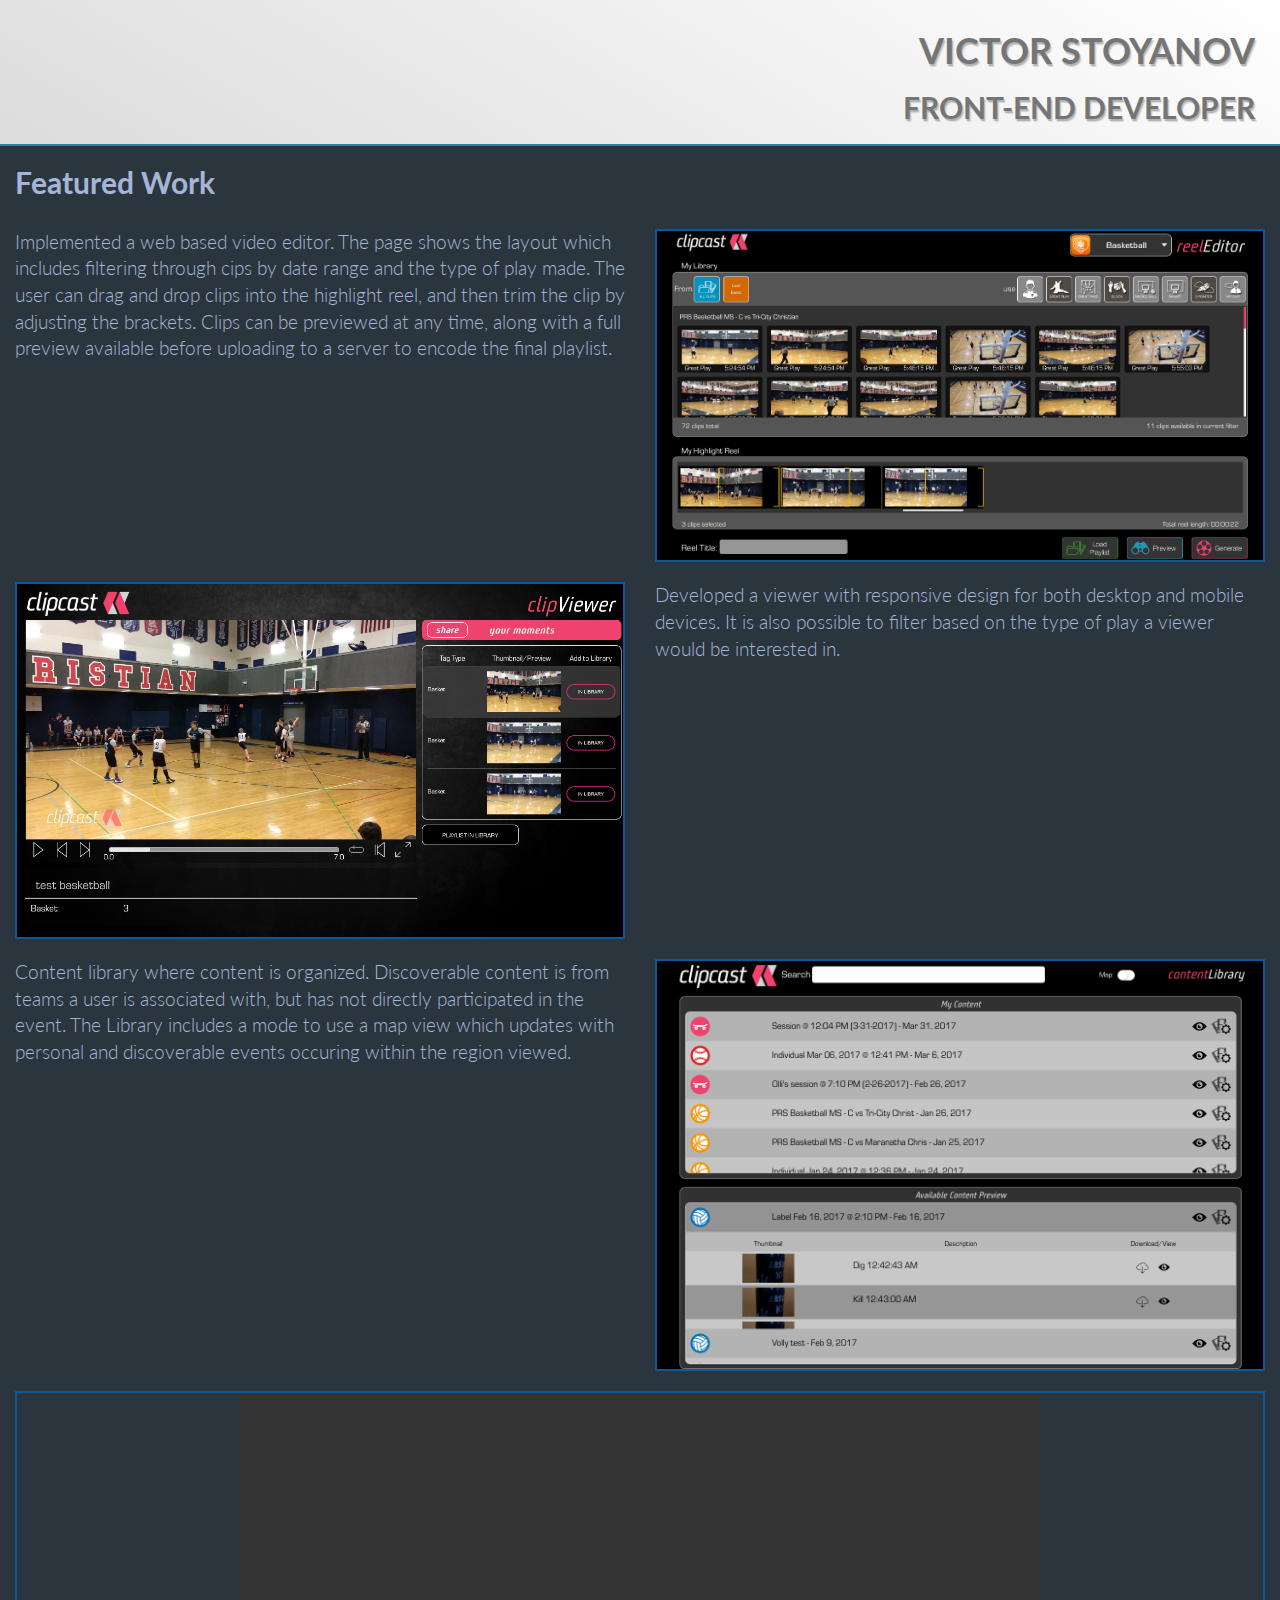
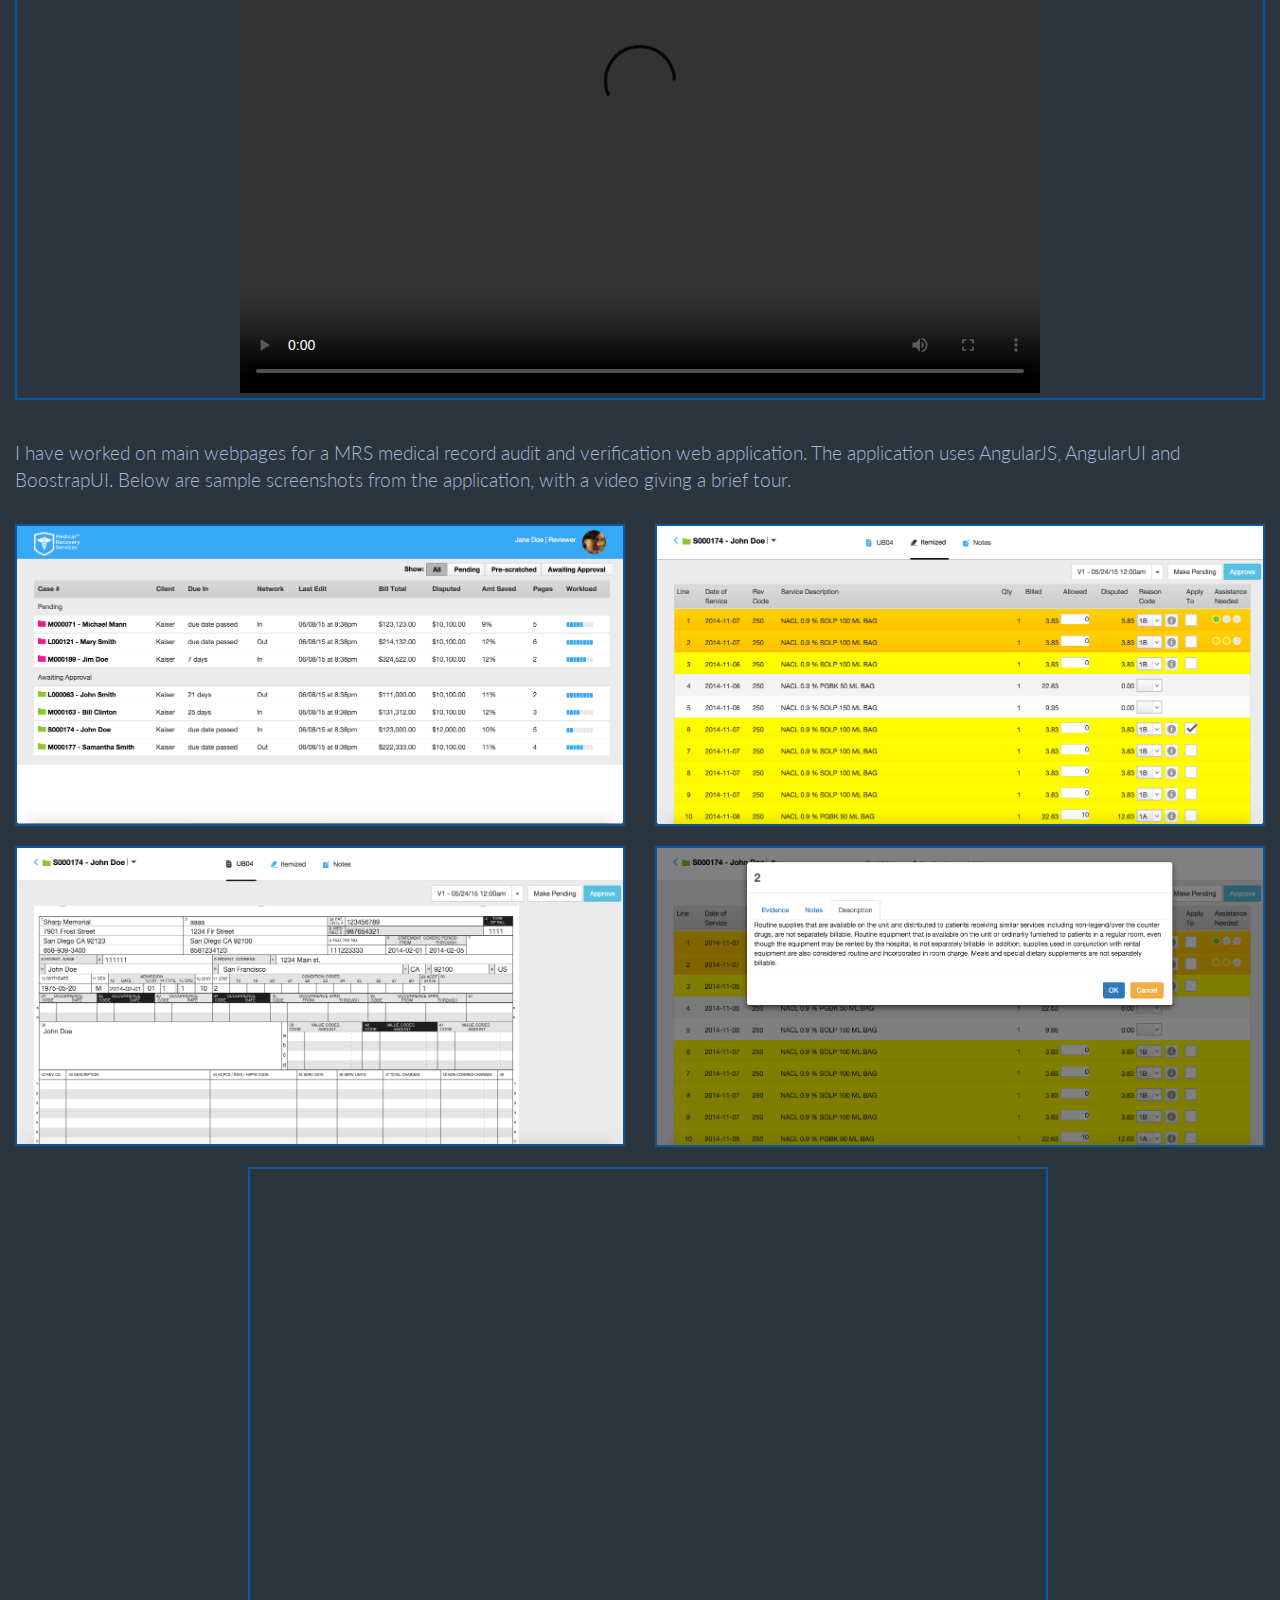
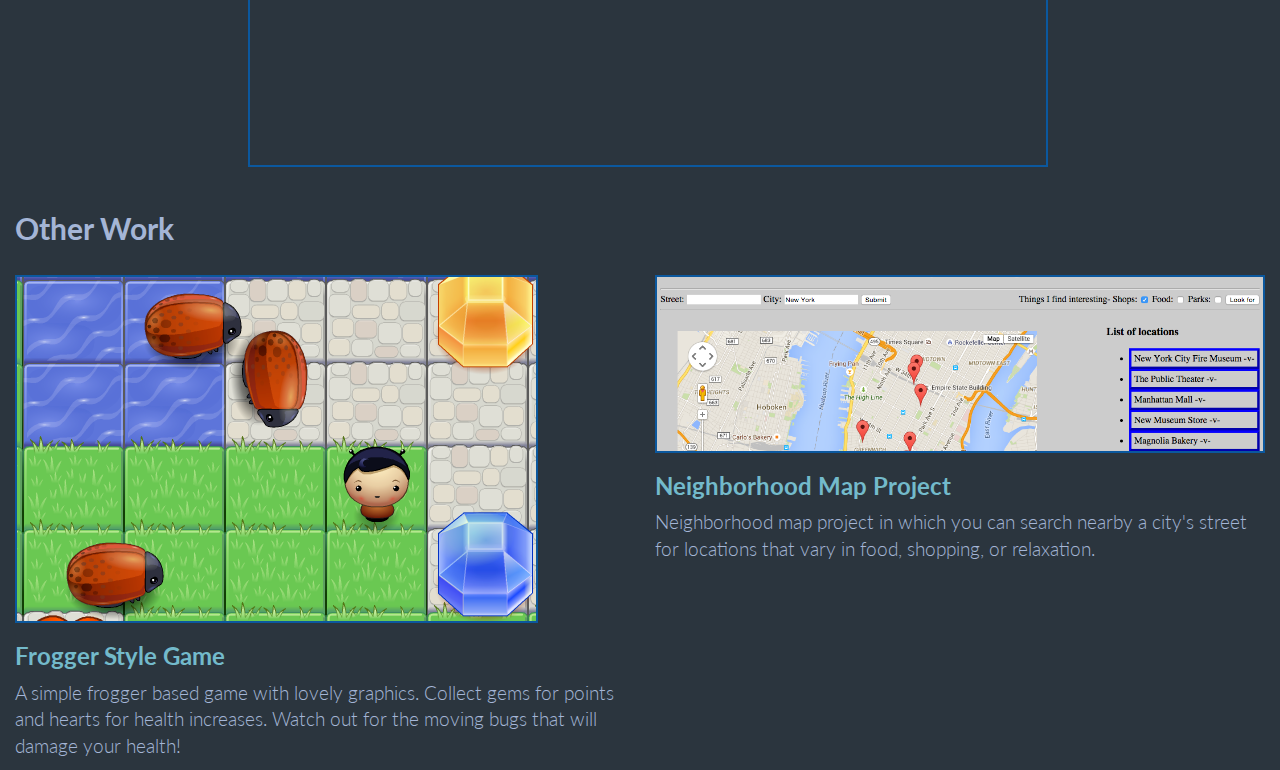
==== index.html @ f19c497c "styling" ====
<!DOCTYPE html>
<html ng-app="pageApp">

<head>
    <link href="css/bootstrap.min.css" rel="stylesheet" type="text/css">
    <link href="js/bootstrap.min.js">
    <link href="style.css" rel="stylesheet" type="text/css">
    <link href='http://fonts.googleapis.com/css?family=Lato:200,300' rel='stylesheet' type='text/css'>

</head>

<body>
    <div class="row header" style="margin:0">
        <div class="col-md-8"></div>
        <div class="col-md-4 text-right pull-right" style="margin:10px">
            <h1 class="text-uppercase headerText">Victor Stoyanov</h1>
            <h2 class="text-uppercase text-thin headerText">Front-end Developer</h2>
        </div>
    </div>

    <div class="content" style="margin:0">
        <div class="row">
            <div class="col-md-12">
                <h2><b>Featured Work</b></h2>
            </div>
        </div>

        <div class="row">
	        <div class="row">
	            <div class="col-md-6">
                    <p>
	                    Implemented a web based video editor. The page shows the layout which includes filtering through cips by date range and the type of play made. The user can drag and drop clips into the highlight reel, and then trim the clip by adjusting the brackets. Clips can be previewed at any time, along with a full preview available before uploading to a server to encode the final playlist.
	                </p>
	            </div>
	            <div class="col-md-6">
                    <a class="col-50" href="images/editor_thumbnail.png"> <img class="img-responsive" src="images/editor_thumbnail.png"> </a>
                </div>
	        </div>
            <div class="row">
	            <div class="col-md-6">
                    <a class="col-50" href="images/viewer_thumbnail.png"> <img class="img-responsive" src="images/viewer_thumbnail.png"> </a>
                </div>
	            <div class="col-md-6">
                    <p>
                        Developed a viewer with responsive design for both desktop and mobile devices. It is also possible to filter based on the type of play a viewer would be interested in.
                    </p>
	            </div>
	        </div>

            <div class="row">
	            <div class="col-md-6">
                    <p>
                        Content library where content is organized. Discoverable content is from teams a user is associated with, but has not directly participated in the event. The Library includes a mode to use a map view which updates with personal and discoverable events occuring within the region viewed.
                    </p>
	            </div>
	            <div class="col-md-6">
                    <a class="col-50" href="images/library_thumbnail.png"> <img class="img-responsive" src="images/library_thumbnail.png"> </a>
                </div>
	        </div>

            <div class="row">
                <div class="col-md-12">
                    <div class="vidWrapper embed-responsive embed-responsive-4by3">
                        <video class="tscplayer_inline embeddedObject" src="ClipCastDemoA.mov" width="800" height="600" controls>Video tag is not supported in this browser.</video>
                    </div>
                </div>
            </div>
        </div>

        <div class="row">
            <div class="col-md-12">
                <p>
                    I have worked on main webpages for a MRS medical record audit and verification web application. The application uses AngularJS, AngularUI and BoostrapUI. Below are sample screenshots from the application, with a video giving a brief tour.
                </p>
            </div>
        </div>

        <div class="row">
            <div class="col-md-6">
                <a href="images/zintera/Cases.png"> <img class="img-responsive" src="images/zintera/Cases.png"> </a>
            </div>
            <div class="col-md-6">
                <a href="images/zintera/Itemized.png"> <img class="img-responsive" src="images/zintera/Itemized.png"> </a>
            </div>
        </div>
        <div class="row">
            <div class="col-md-6">
                <a href="images/zintera/ub04.png"> <img class="img-responsive" src="images/zintera/ub04.png"> </a>
            </div>
            <div class="col-md-6">
                <a href="images/zintera/modal.png"> <img class="img-responsive" src="images/zintera/modal.png"> </a>
            </div>
        </div>

        <div class="row">
            <div class="col-md-2"></div>
            <div class="col-md-8">
                <div class="embed-responsive embed-responsive-4by3">
                    <iframe class="tscplayer_inline embeddedObject" name="tsc_player" scrolling="no" frameborder="0" type="text/html" src="http://www.screencast.com/users/vic_sto/folders/Default/media/3081509d-4de0-4498-9709-3c4f6171b34c/embed" width="800" height="600" webkitallowfullscreen mozallowfullscreen allowfullscreen></iframe>
                </div>
            </div>
            <div class="col-md-2"></div>
        </div>
        <div class="row">
            <div class="col-md-12">
                <h2><b>Other Work</b></h2>
            </div>
        </div>

        <div class="row text-center" style="margin-bottom:0">
            <div class="col-md-6">
                <a href="http://vstoy001.github.io/project_game/index.html"><img class="img-responsive" src="images/frogger_game.png">
                </a>
                <h3><a href="http://vstoy001.github.io/project_game/index.html"> Frogger Style Game </a></h3>
                <p> A simple frogger based game with lovely graphics. Collect gems for points and hearts for health increases. Watch out for the moving bugs that will damage your health! </p>
            </div>

            <div class="col-md-6">
                <a href="http://vstoy001.github.io/project_map/index.html"><img class="img-responsive" src="images/map_thumbnail.png">
                </a>
                <h3><a href="http://vstoy001.github.io/project_map/index.html"> Neighborhood Map Project </a></h3>
                <p> Neighborhood map project in which you can search nearby a city's street for locations that vary in food, shopping, or relaxation. </p>
            </div>
        </div>
    </div>
</body>

</html>
---- style.css ----
body {
    font-family: "Lato", "Arial";
    color: #A4B5D6;
    font-weight: 300;
}

.row {
    margin: 0 0 20px 0;
}

h3 {
    text-align: left;
}

h3 a {
    color: #73BACB;
    font-weight: bold;
}

p {
    text-align: left;
    font-size: 14pt;
}

img,
iframe {
    border: solid 2px #0B589E;
}

.vidWrapper {
    text-align: center;
    border: solid 2px #0B589E;
}

.col-50 {
    max-width: 50%;
}

.content {
    background-color: #2B353E;
}

.header {
    width: 100%;
    background: linear-gradient(30deg, #dcdcdc, #ffffff);
    color: #747576;
    border-bottom: solid 2px #2A8499;
}

.border {
    border: double 3px #0B589E;
    border-radius: 30px;
    margin: 10px;
}

.text-thin {
    font-weight: 200;
}

.title-super {
    font-size: 60px;
}

.title-logo {
    margin-top: 20px;
}

.embeddedObject {
    margin: 0 20px;
}

.headerText {
    font-weight: bold;
    text-shadow:
        1px 2px 1px rgba(0, 0, 0, .2),
        2px 3px 1px rgba(0, 0, 0, .1);
}
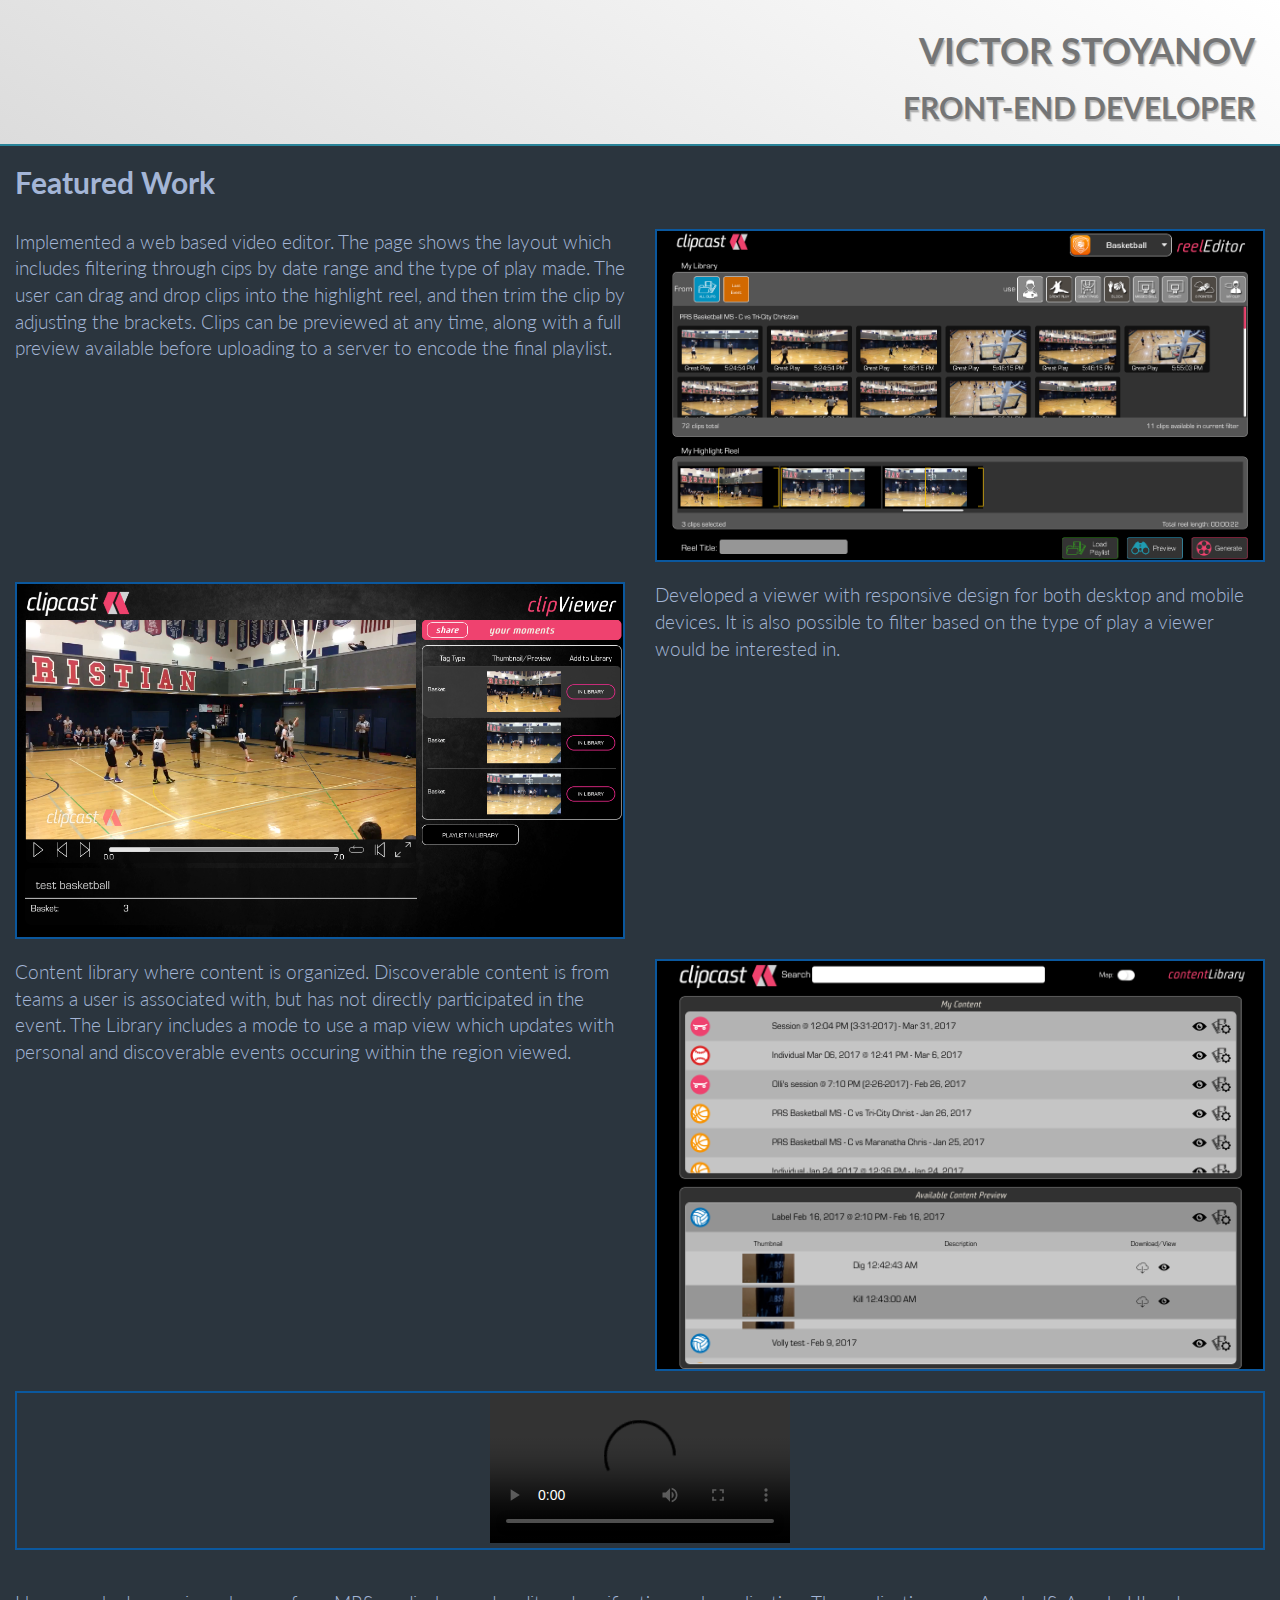
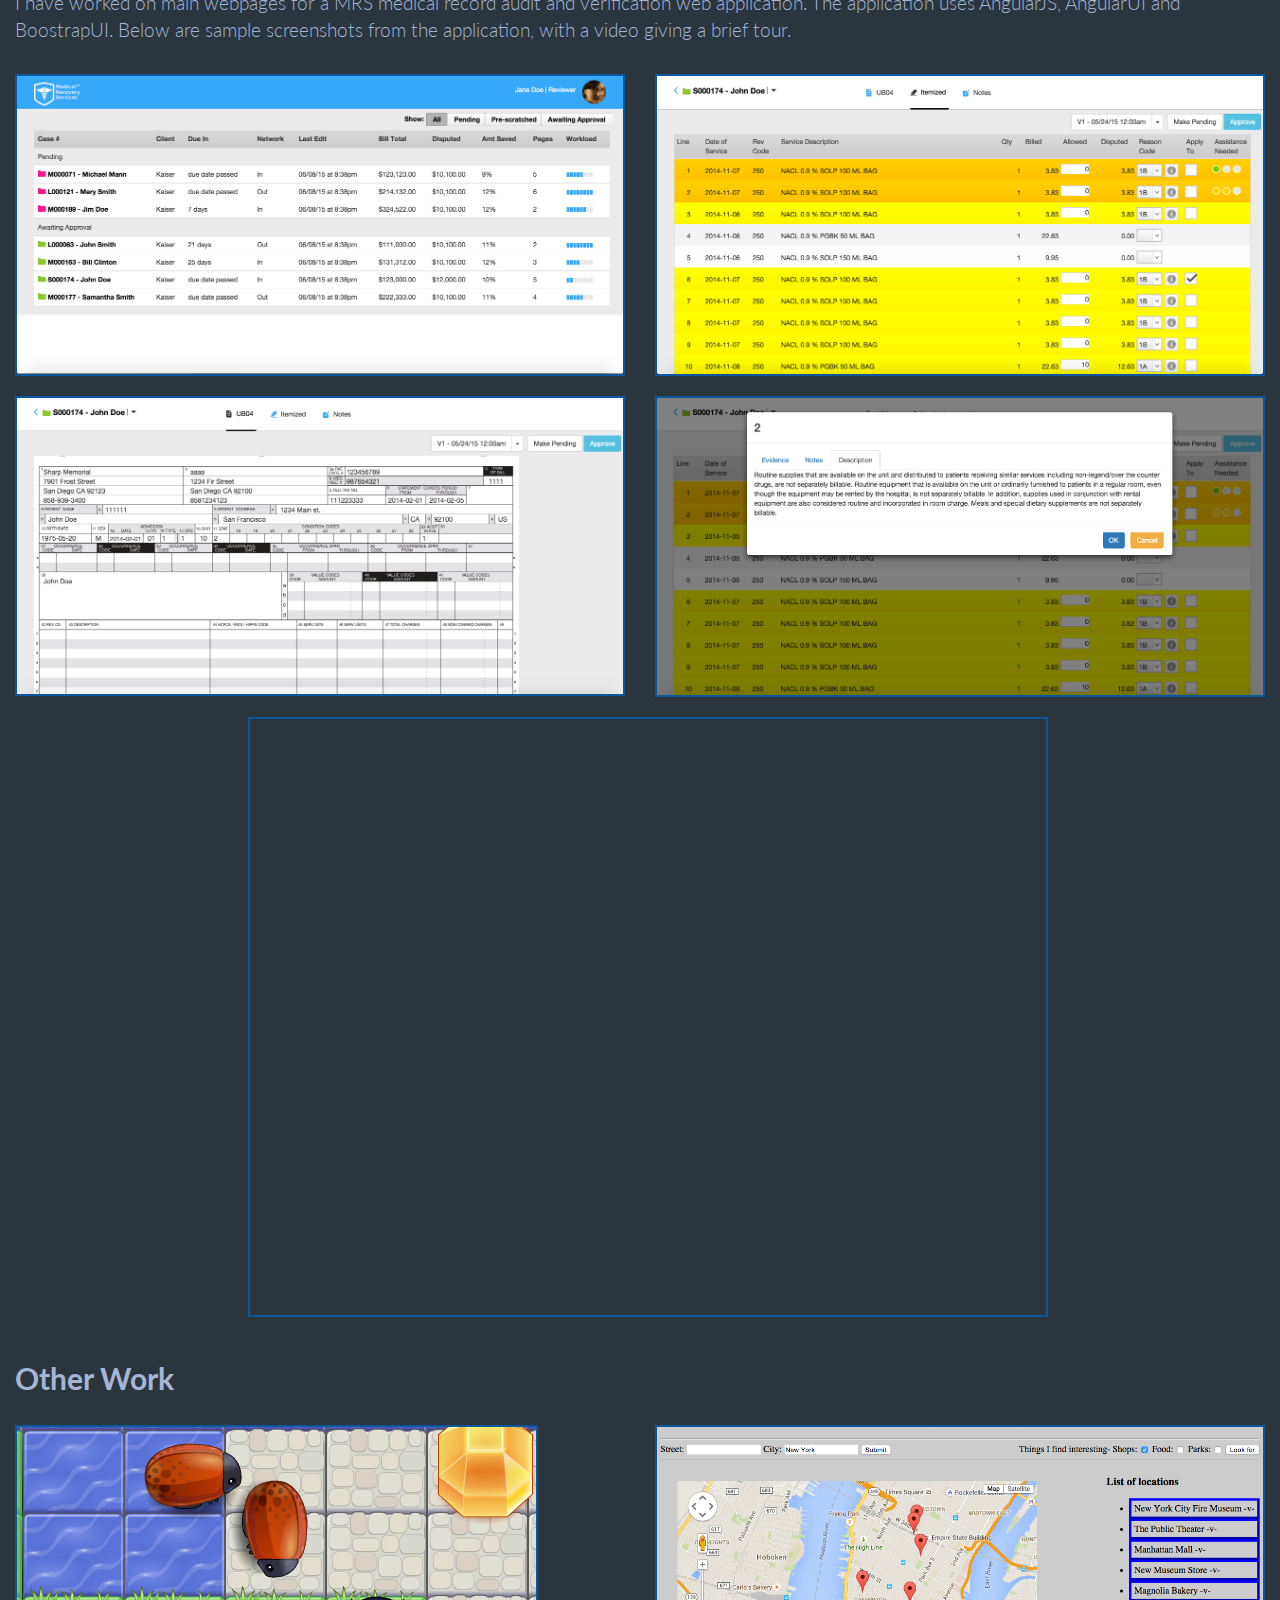
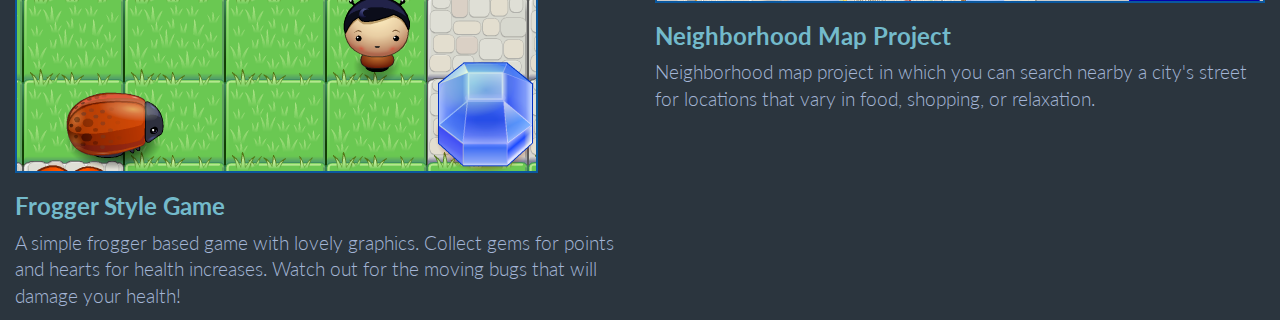
==== commit 60194b79: "styling" ====
--- a/index.html
+++ b/index.html
@@ -61,7 +61,7 @@
             <div class="row">
                 <div class="col-md-12">
                     <div class="vidWrapper embed-responsive embed-responsive-4by3">
-                        <video class="tscplayer_inline embeddedObject" src="ClipCastDemoA.mov" width="800" height="600" controls>Video tag is not supported in this browser.</video>
+                        <video style="max-width: 100%" src="ClipCastDemoA.mov" controls>Video tag is not supported in this browser.</video>
                     </div>
                 </div>
             </div>
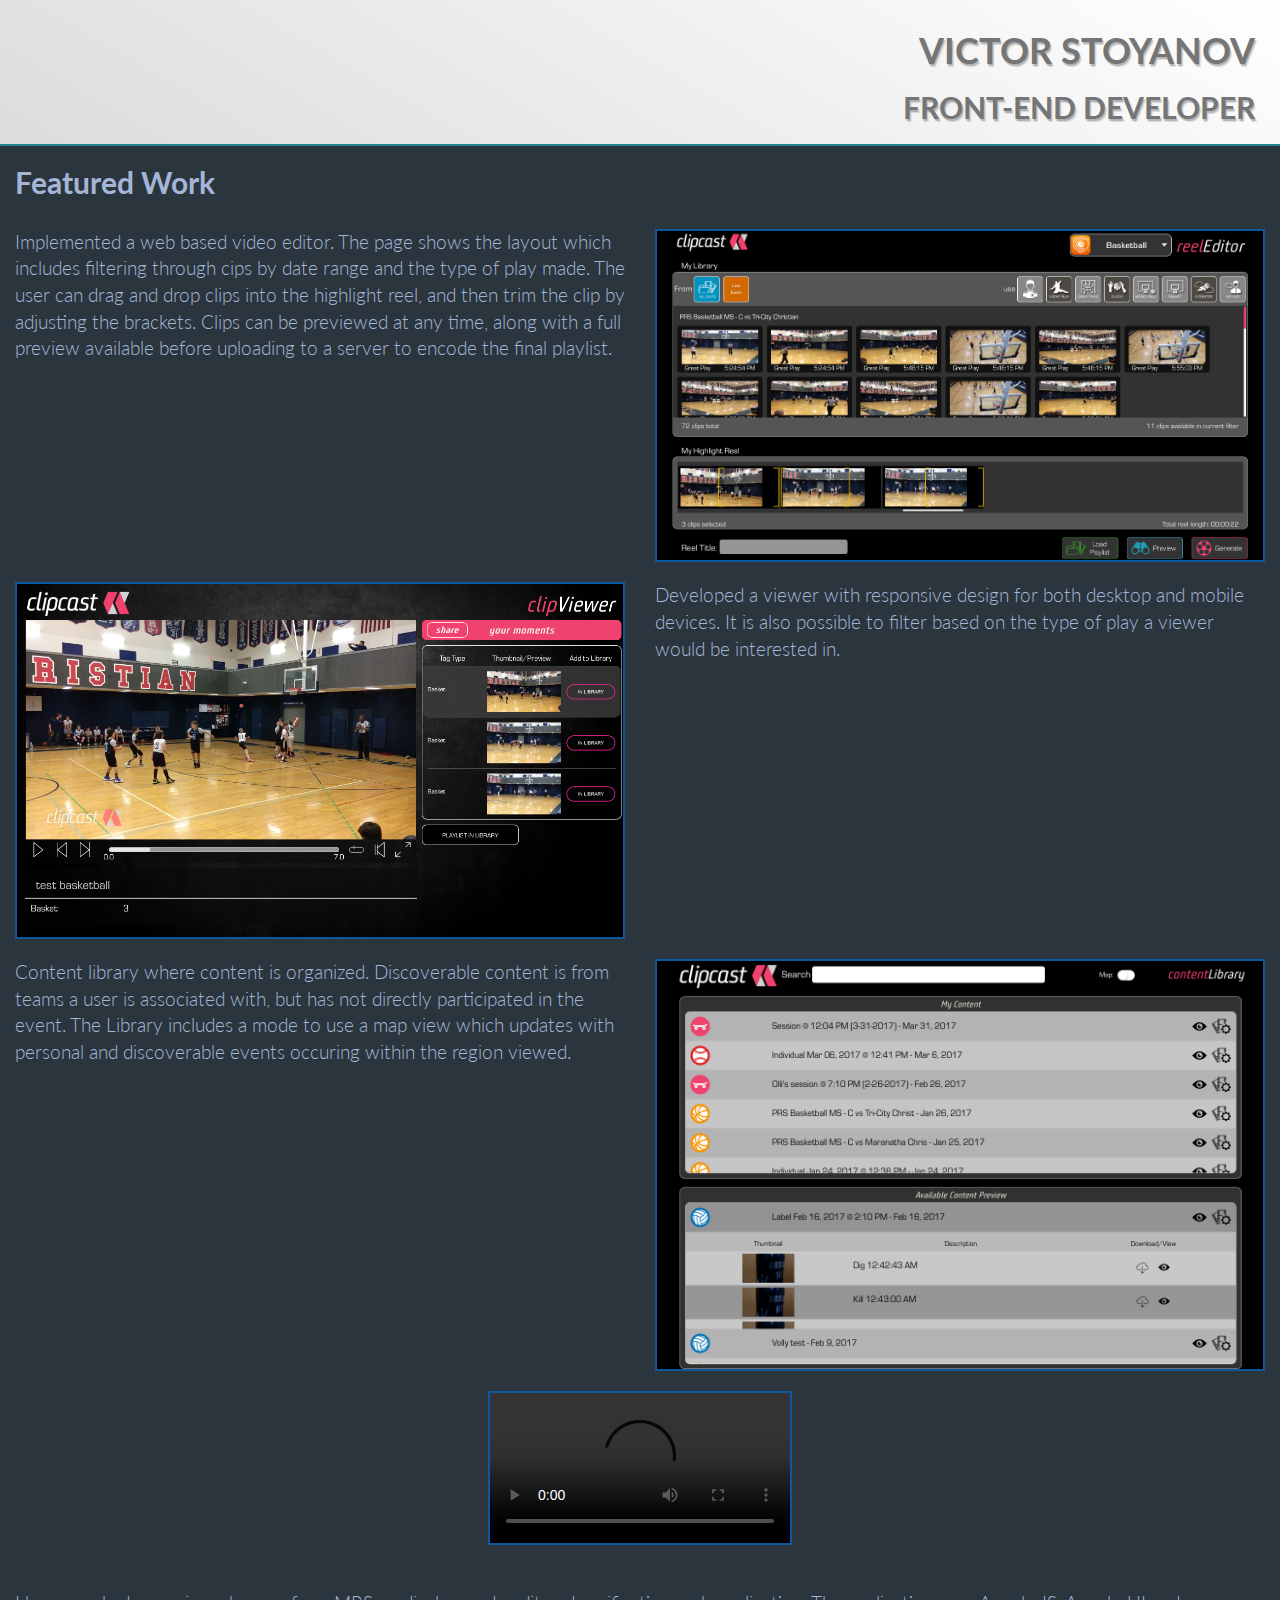
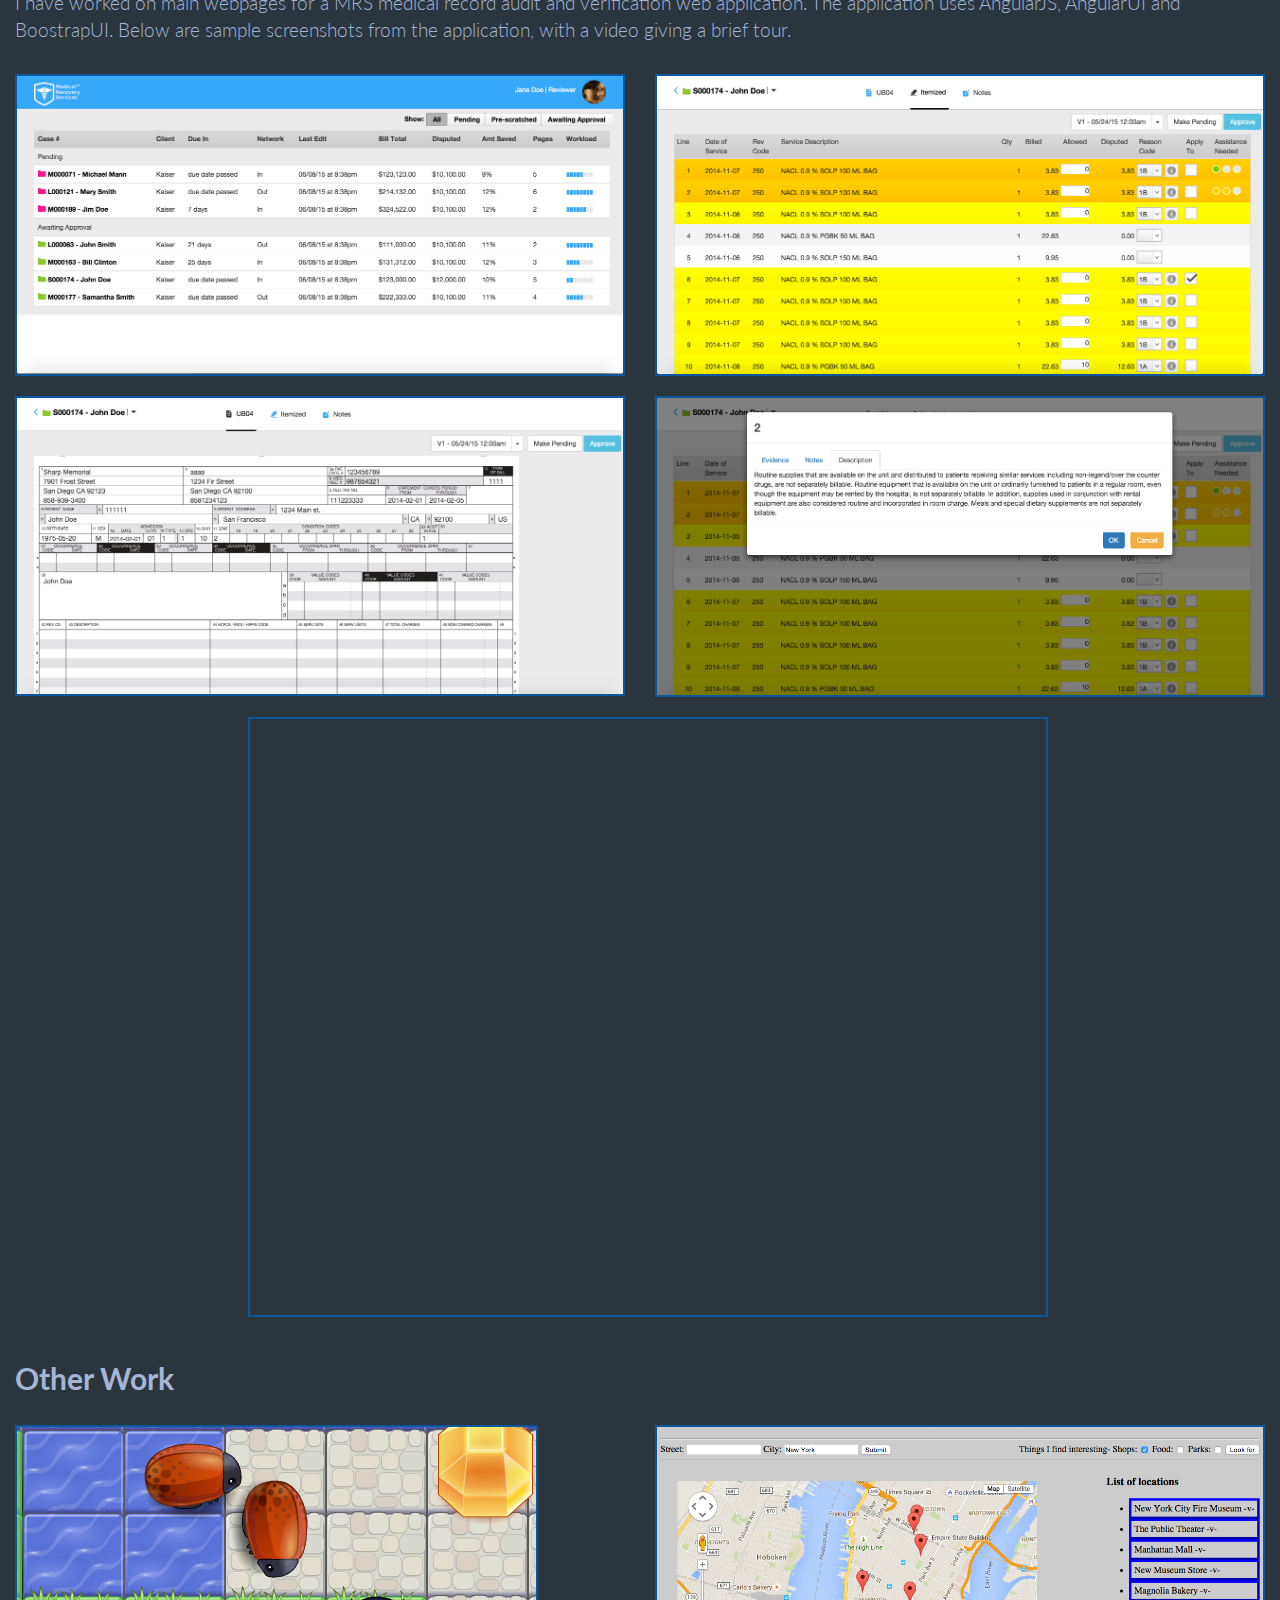
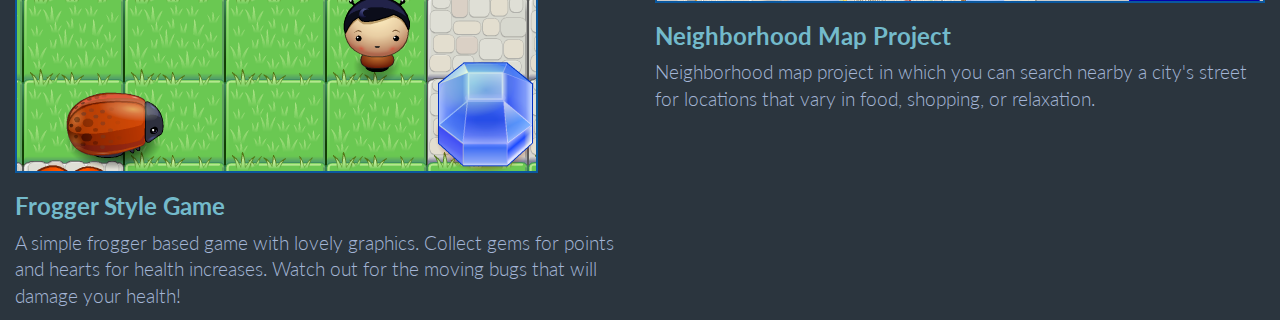
==== commit eabb3b4a: "styling" ====
--- a/index.html
+++ b/index.html
@@ -60,8 +60,8 @@
 
             <div class="row">
                 <div class="col-md-12">
-                    <div class="vidWrapper embed-responsive embed-responsive-4by3">
-                        <video style="max-width: 100%" src="ClipCastDemoA.mov" controls>Video tag is not supported in this browser.</video>
+                    <div class="vidColWrapper embed-responsive embed-responsive-4by3">
+                        <video class="vidWrapper" src="ClipCastDemoA.mov" controls>Video tag is not supported in this browser.</video>
                     </div>
                 </div>
             </div>
--- a/style.css
+++ b/style.css
@@ -27,8 +27,12 @@
     border: solid 2px #0B589E;
 }
 
+.vidColWrapper {
+    text-align: center;
+}
+
 .vidWrapper {
-    text-align: center;
+    max-width: 100%;
     border: solid 2px #0B589E;
 }
 
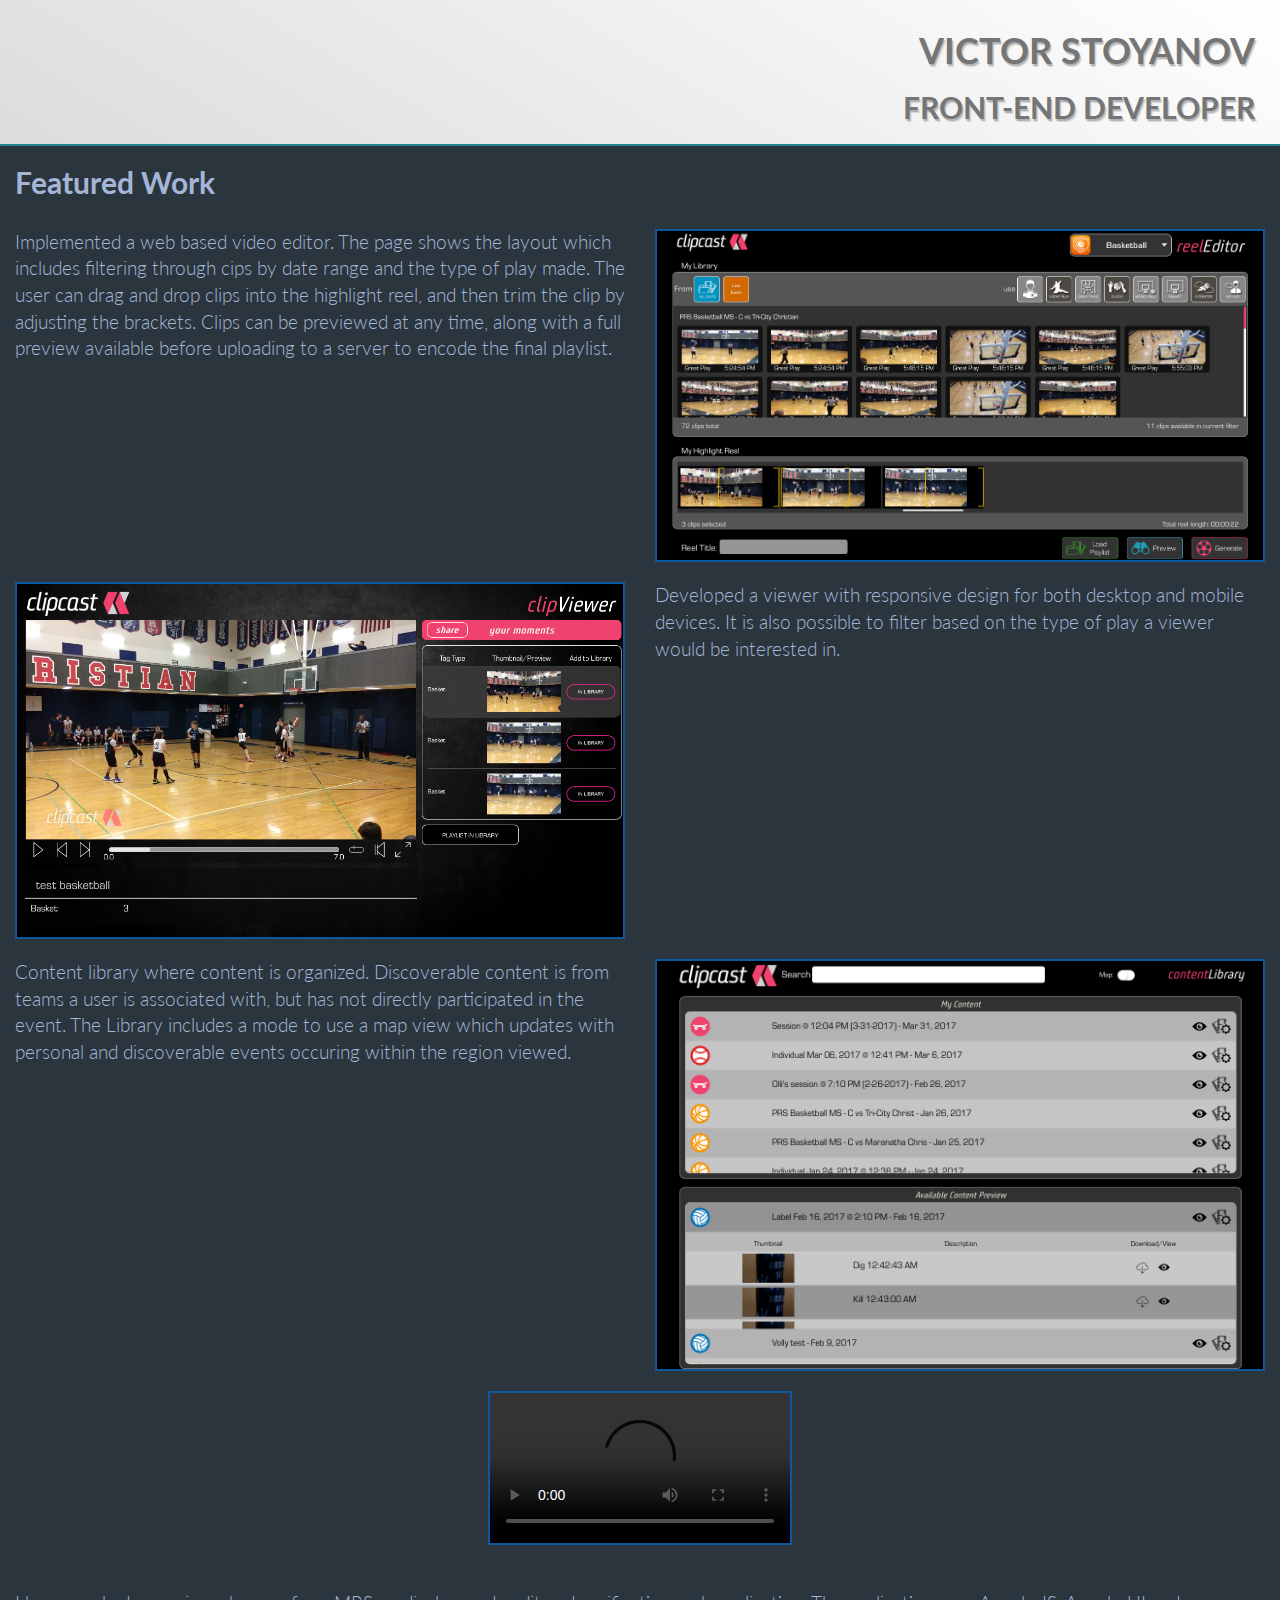
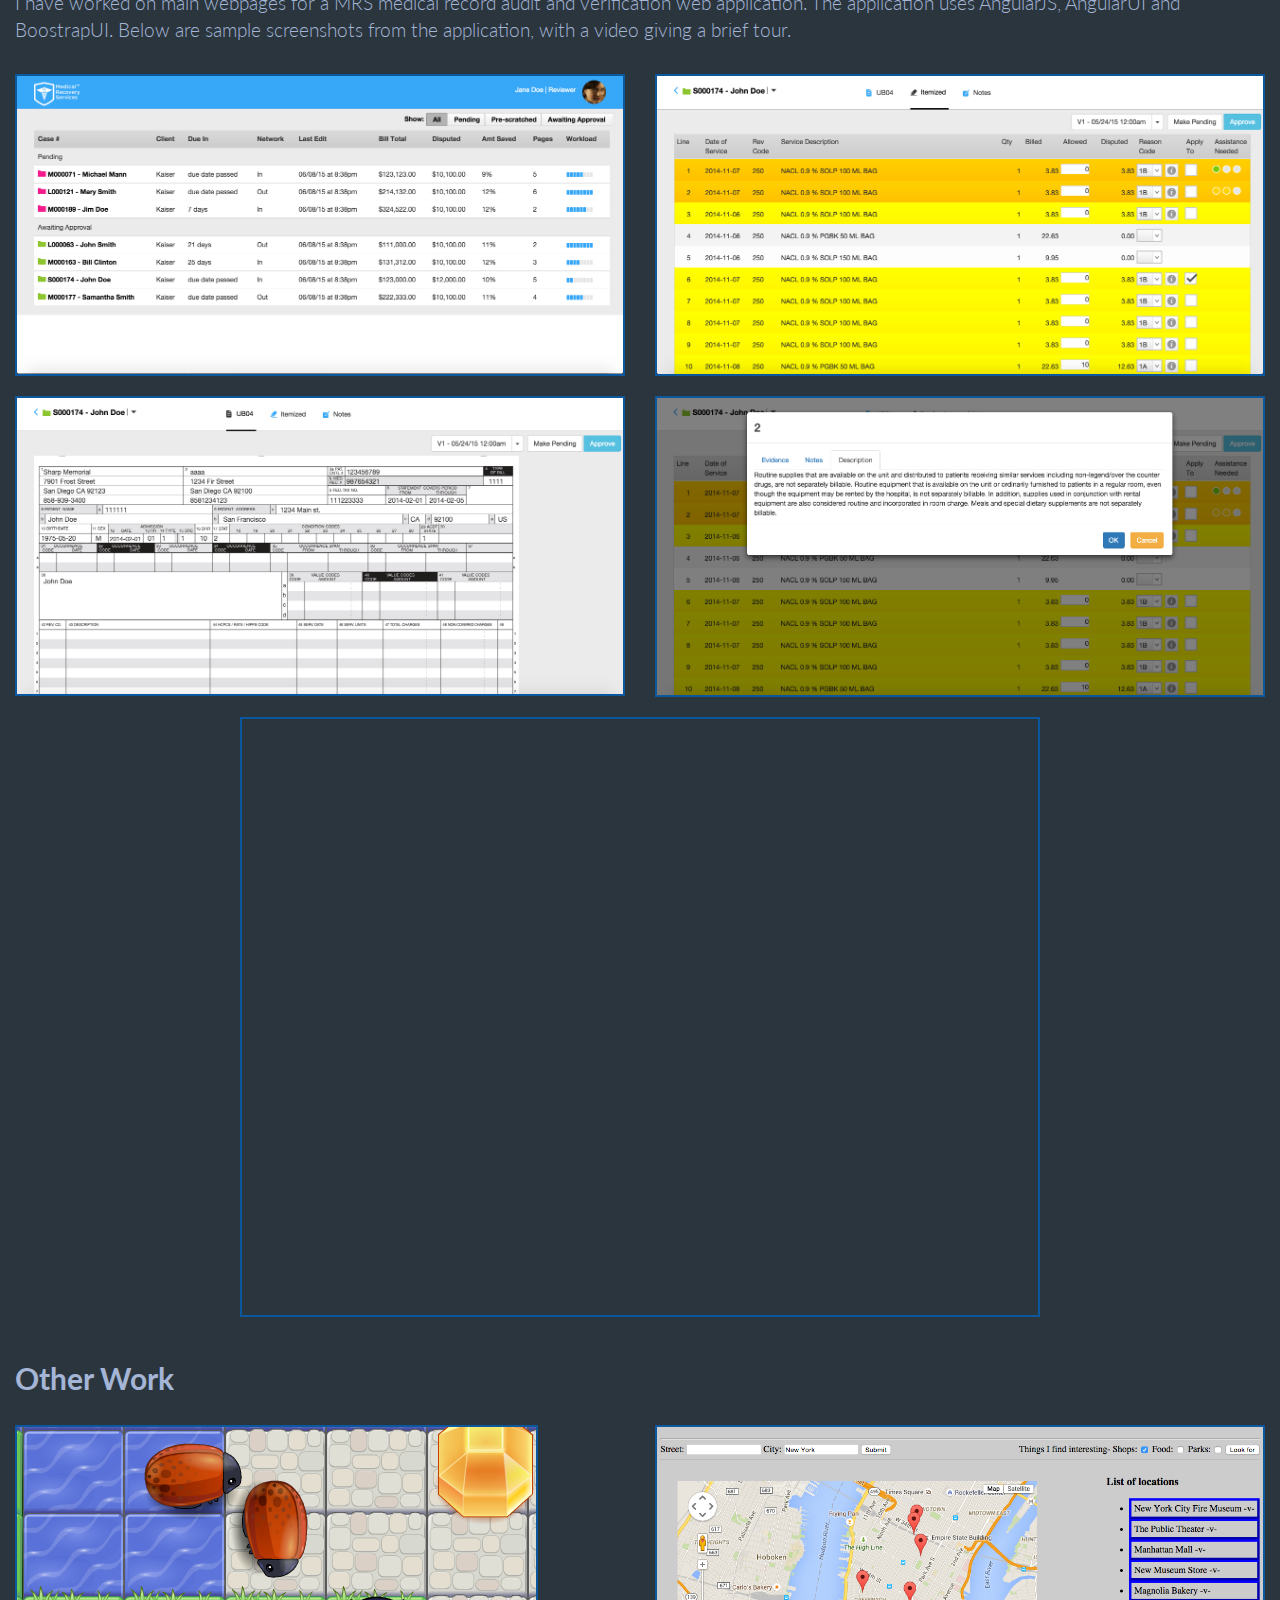
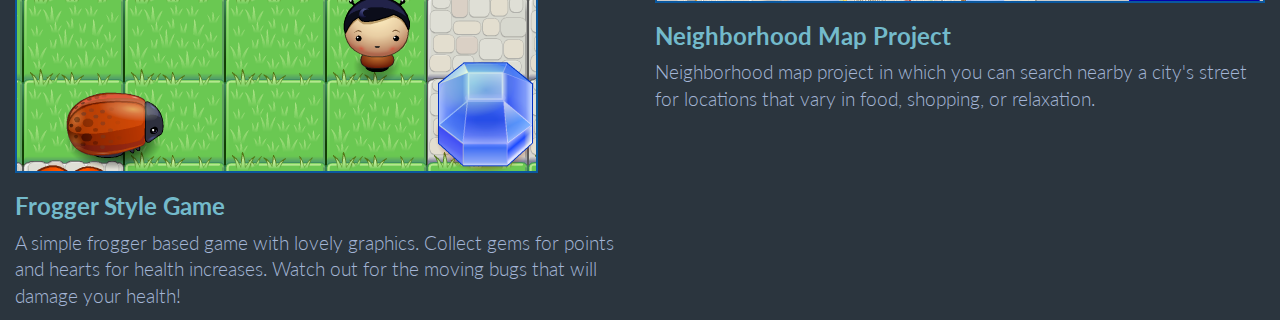
==== commit 8b6c1fa2: "styling" ====
--- a/index.html
+++ b/index.html
@@ -93,13 +93,11 @@
         </div>
 
         <div class="row">
-            <div class="col-md-2"></div>
-            <div class="col-md-8">
-                <div class="embed-responsive embed-responsive-4by3">
-                    <iframe class="tscplayer_inline embeddedObject" name="tsc_player" scrolling="no" frameborder="0" type="text/html" src="http://www.screencast.com/users/vic_sto/folders/Default/media/3081509d-4de0-4498-9709-3c4f6171b34c/embed" width="800" height="600" webkitallowfullscreen mozallowfullscreen allowfullscreen></iframe>
+            <div class="col-md-12">
+                <div class="vidColWrapper embed-responsive embed-responsive-4by3">
+                    <iframe class="vidWrapper tscplayer_inline embeddedObject" name="tsc_player" scrolling="no" frameborder="0" type="text/html" src="http://www.screencast.com/users/vic_sto/folders/Default/media/3081509d-4de0-4498-9709-3c4f6171b34c/embed" width="800" height="600" webkitallowfullscreen mozallowfullscreen allowfullscreen></iframe>
                 </div>
             </div>
-            <div class="col-md-2"></div>
         </div>
         <div class="row">
             <div class="col-md-12">
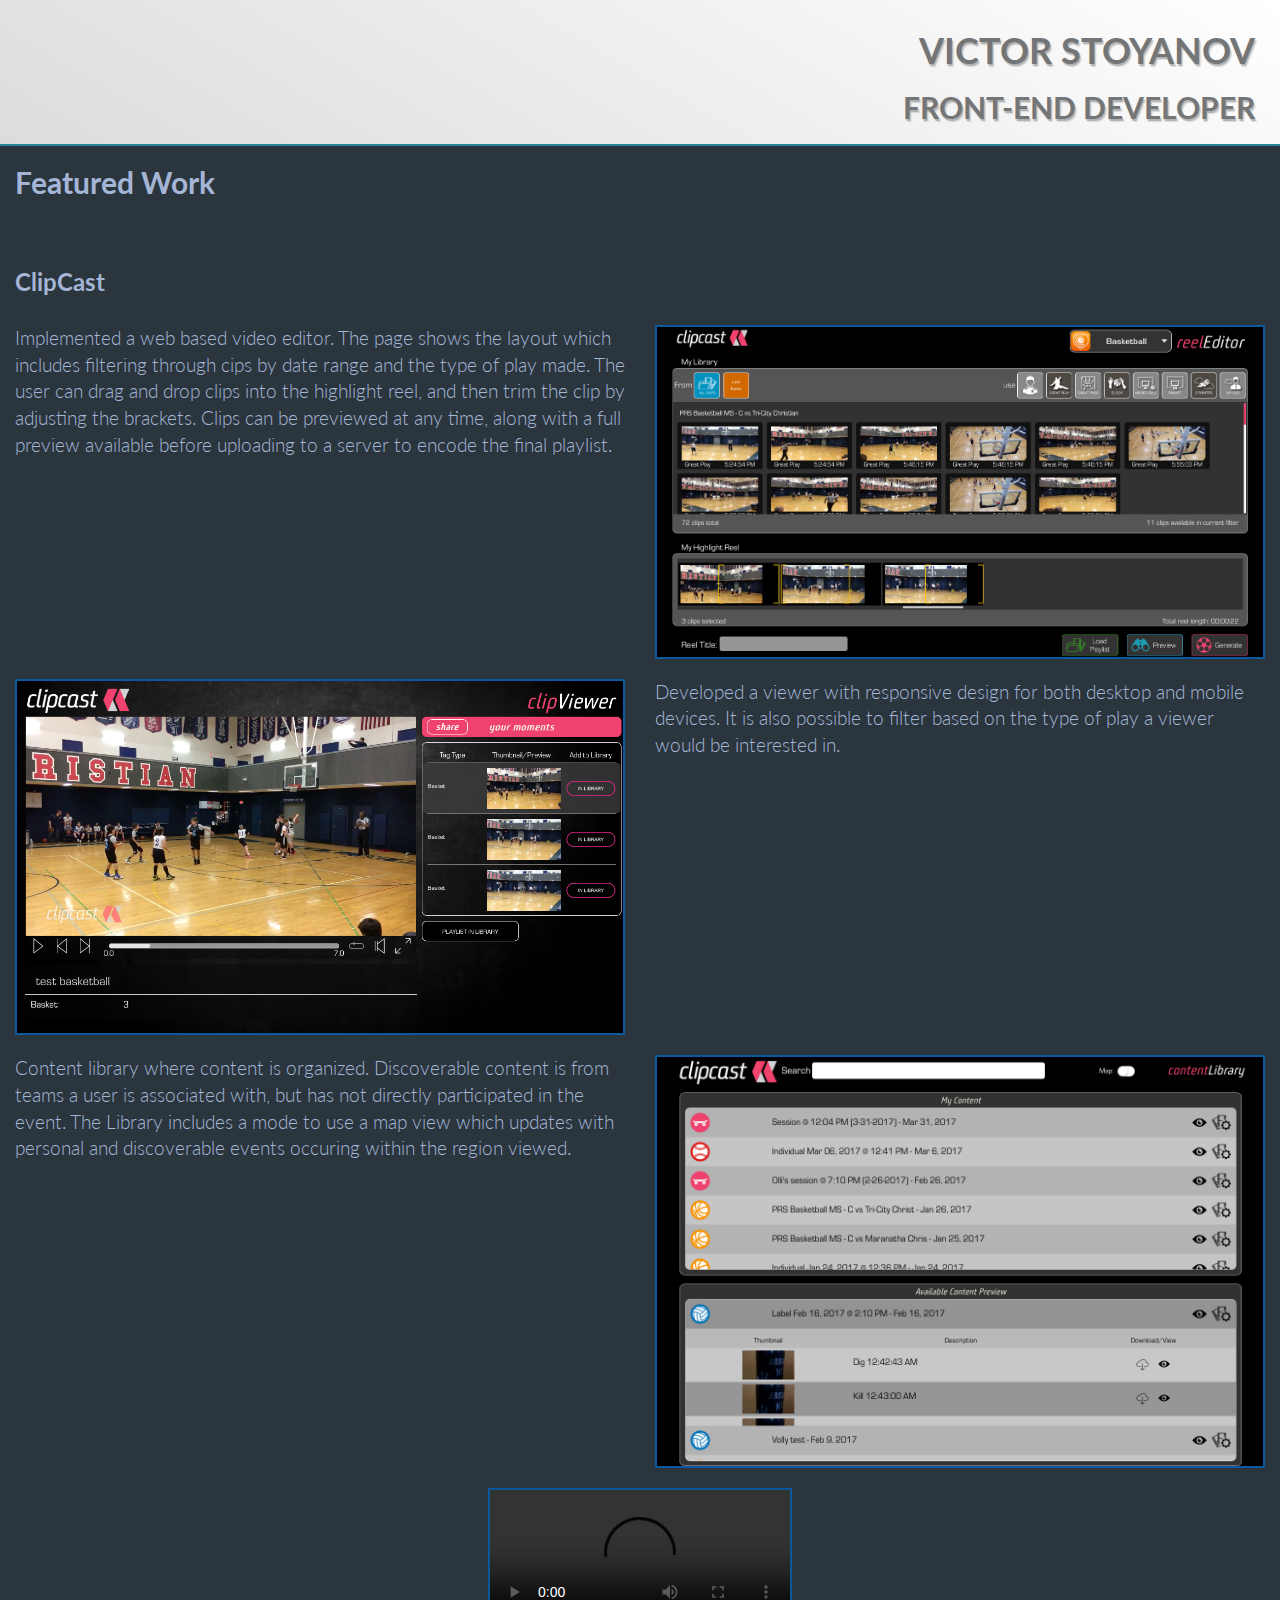
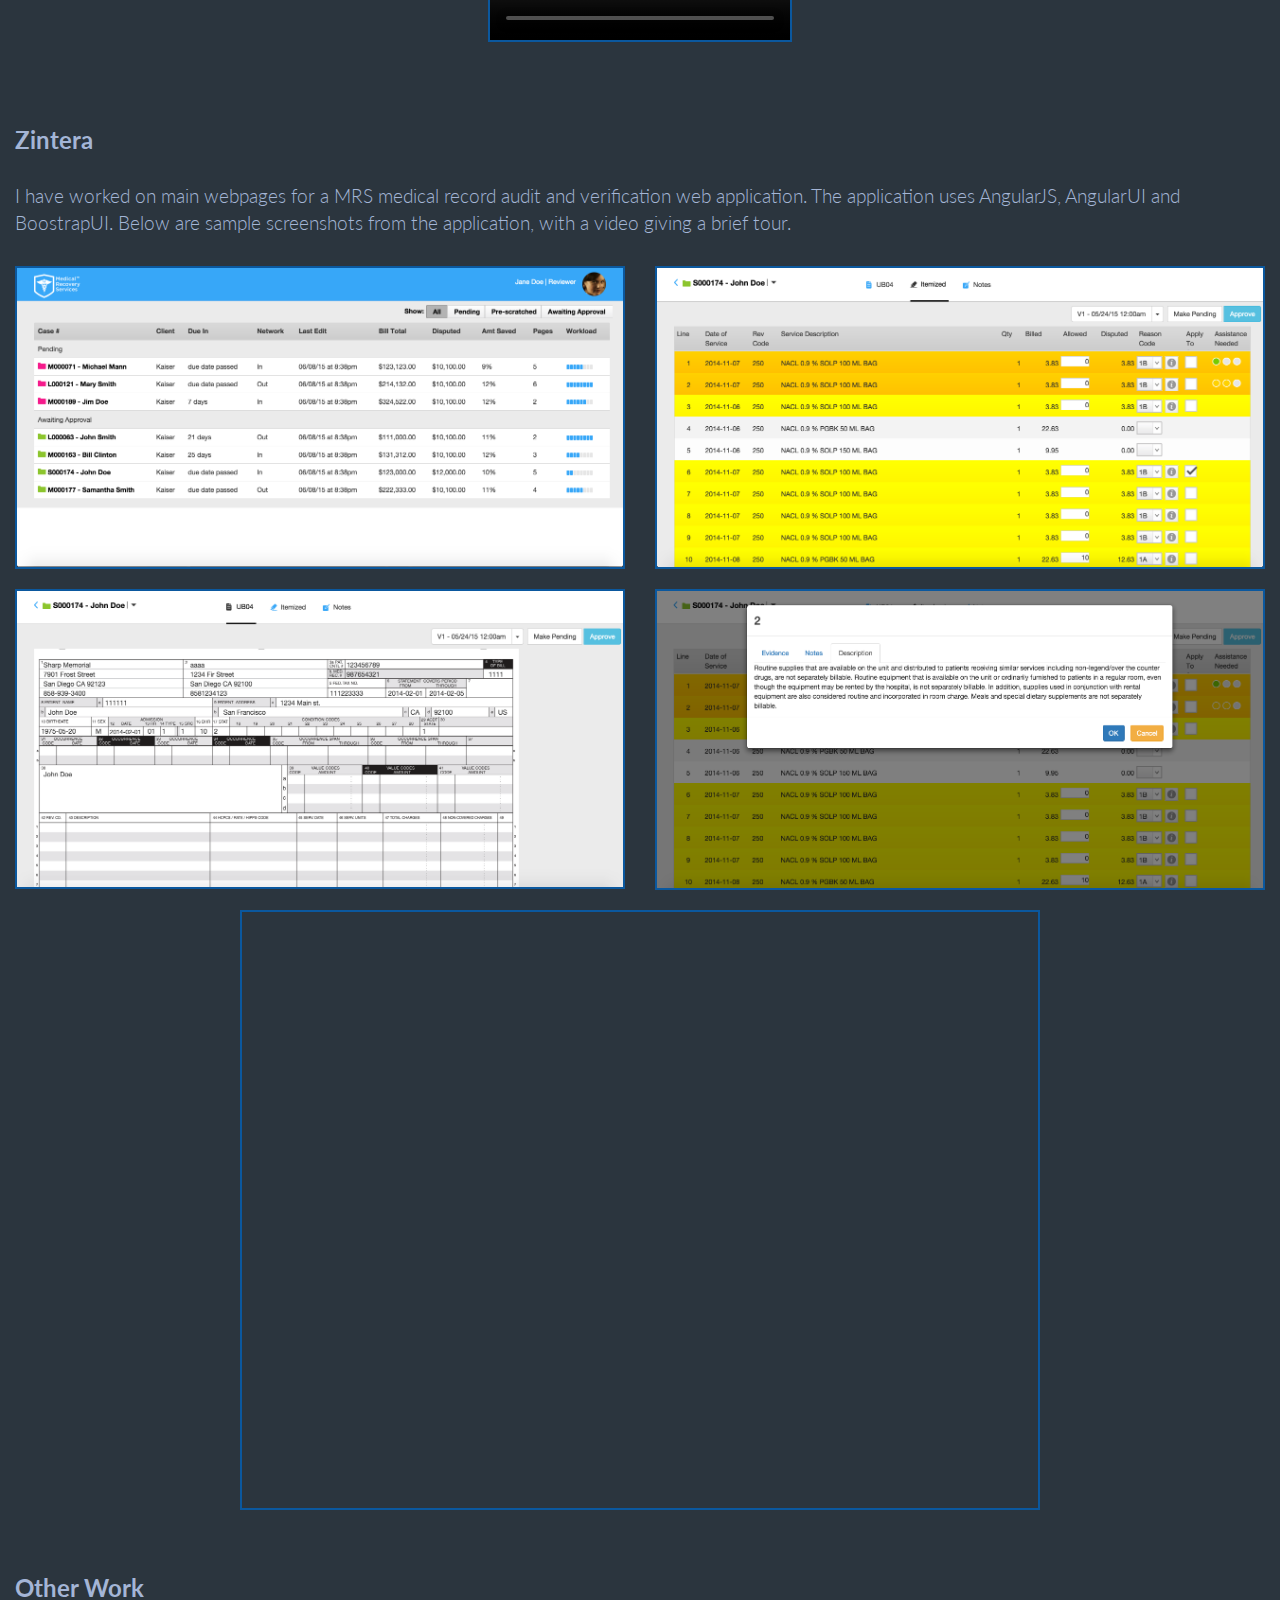
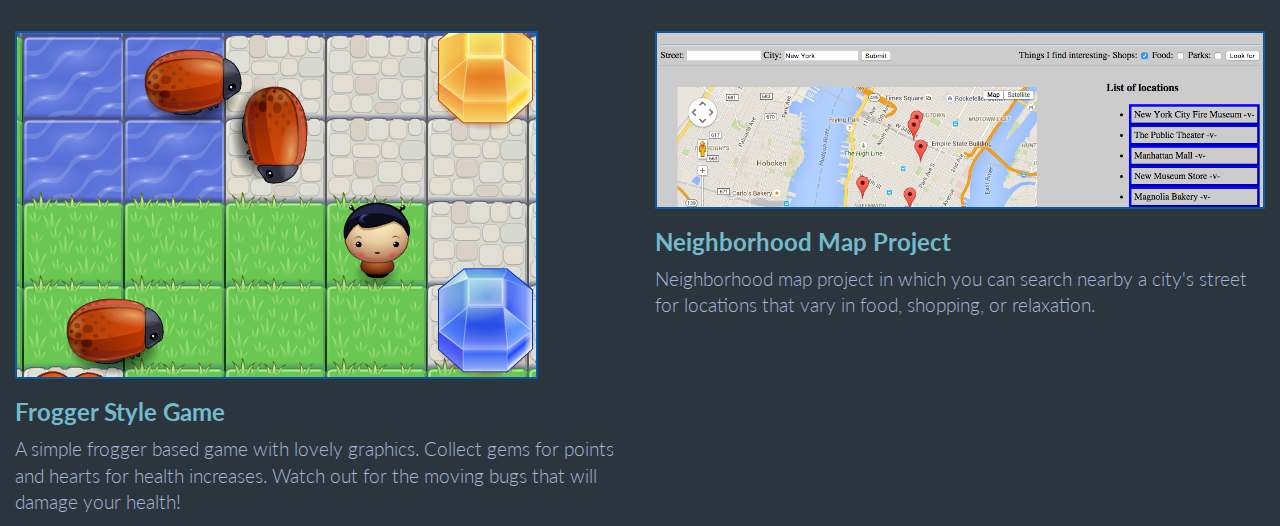
==== commit 0f9d6a9c: "updated headers" ====
--- a/index.html
+++ b/index.html
@@ -24,7 +24,12 @@
                 <h2><b>Featured Work</b></h2>
             </div>
         </div>
-
+        <br>
+        <div class="row">
+            <div class="col-md-12">
+                <h3><b>ClipCast</b></h3>
+            </div>
+        </div>
         <div class="row">
 	        <div class="row">
 	            <div class="col-md-6">
@@ -66,6 +71,13 @@
                 </div>
             </div>
         </div>
+        <br>
+        <div class="row">
+            <div class="col-md-12">
+                <h3><b>Zintera</b></h3>
+            </div>
+        </div>
+
 
         <div class="row">
             <div class="col-md-12">
@@ -99,9 +111,10 @@
                 </div>
             </div>
         </div>
+        <br>
         <div class="row">
             <div class="col-md-12">
-                <h2><b>Other Work</b></h2>
+                <h3><b>Other Work</b></h3>
             </div>
         </div>
 
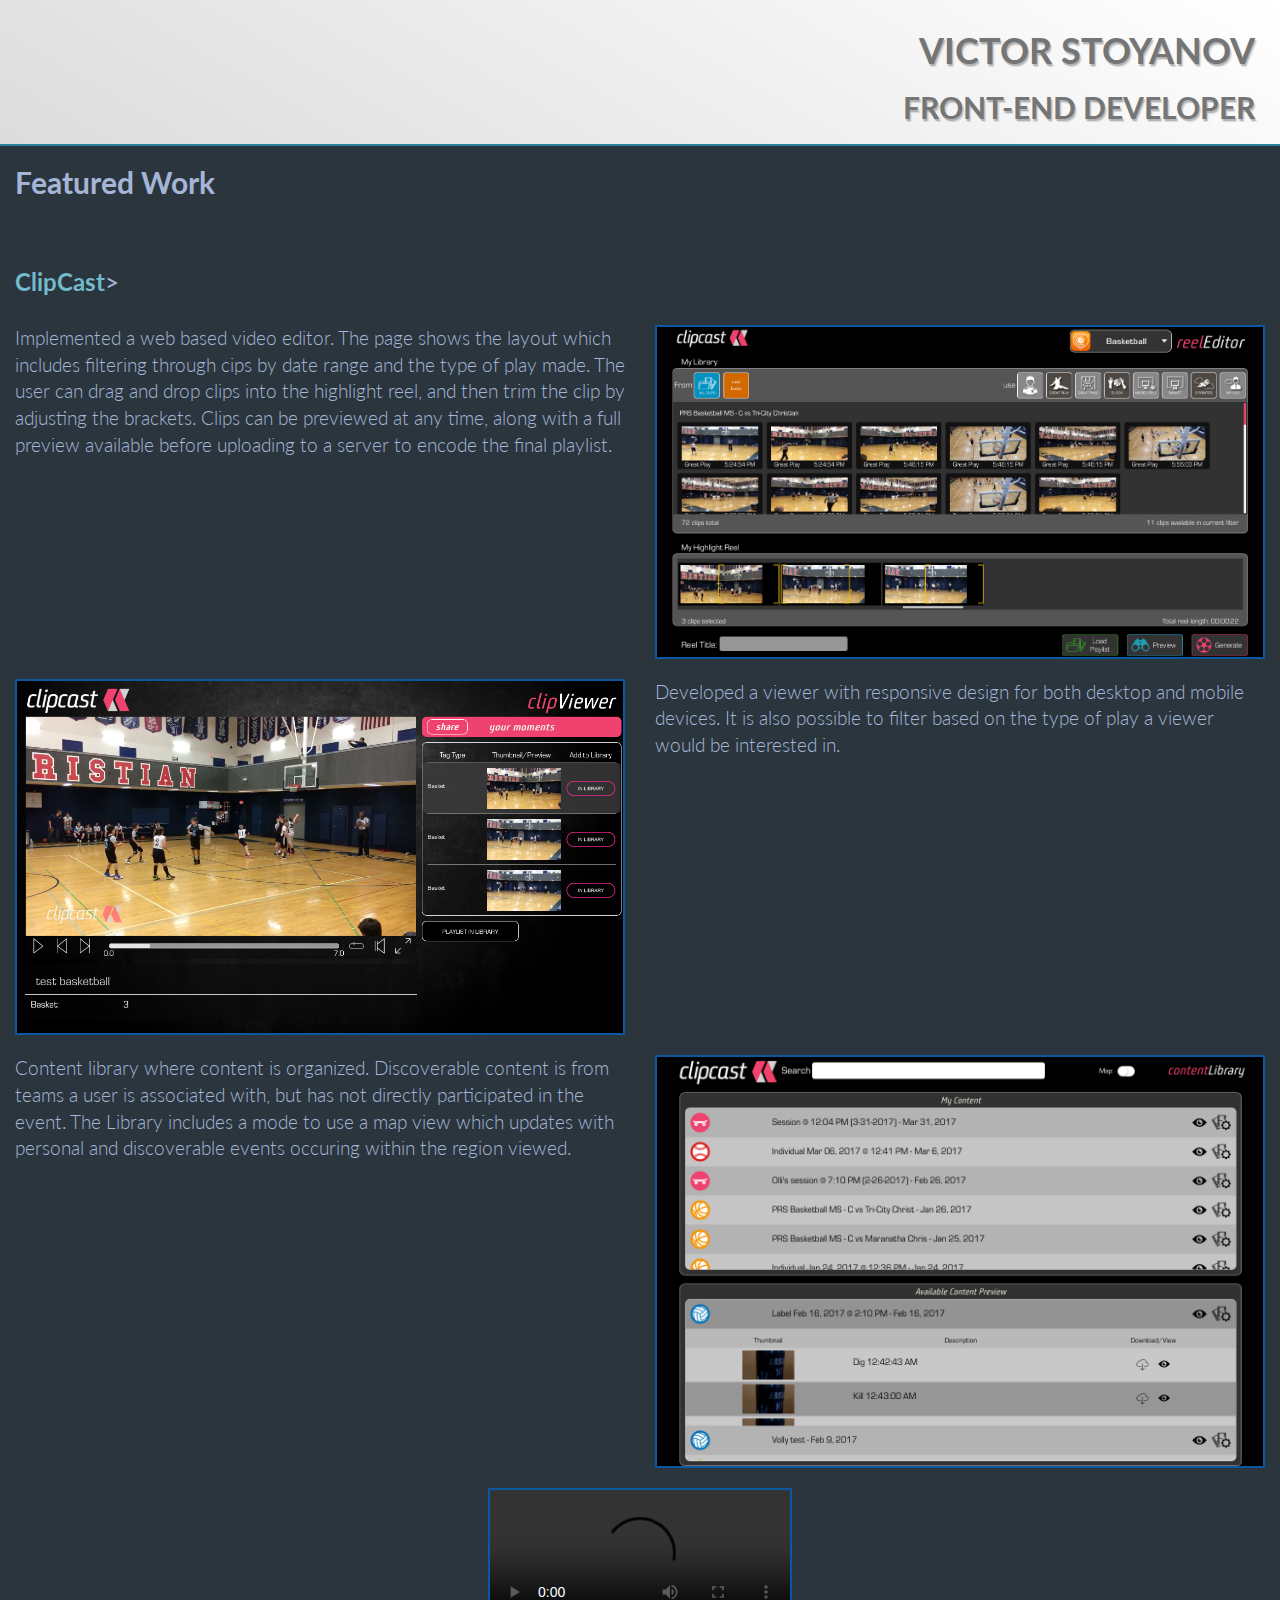
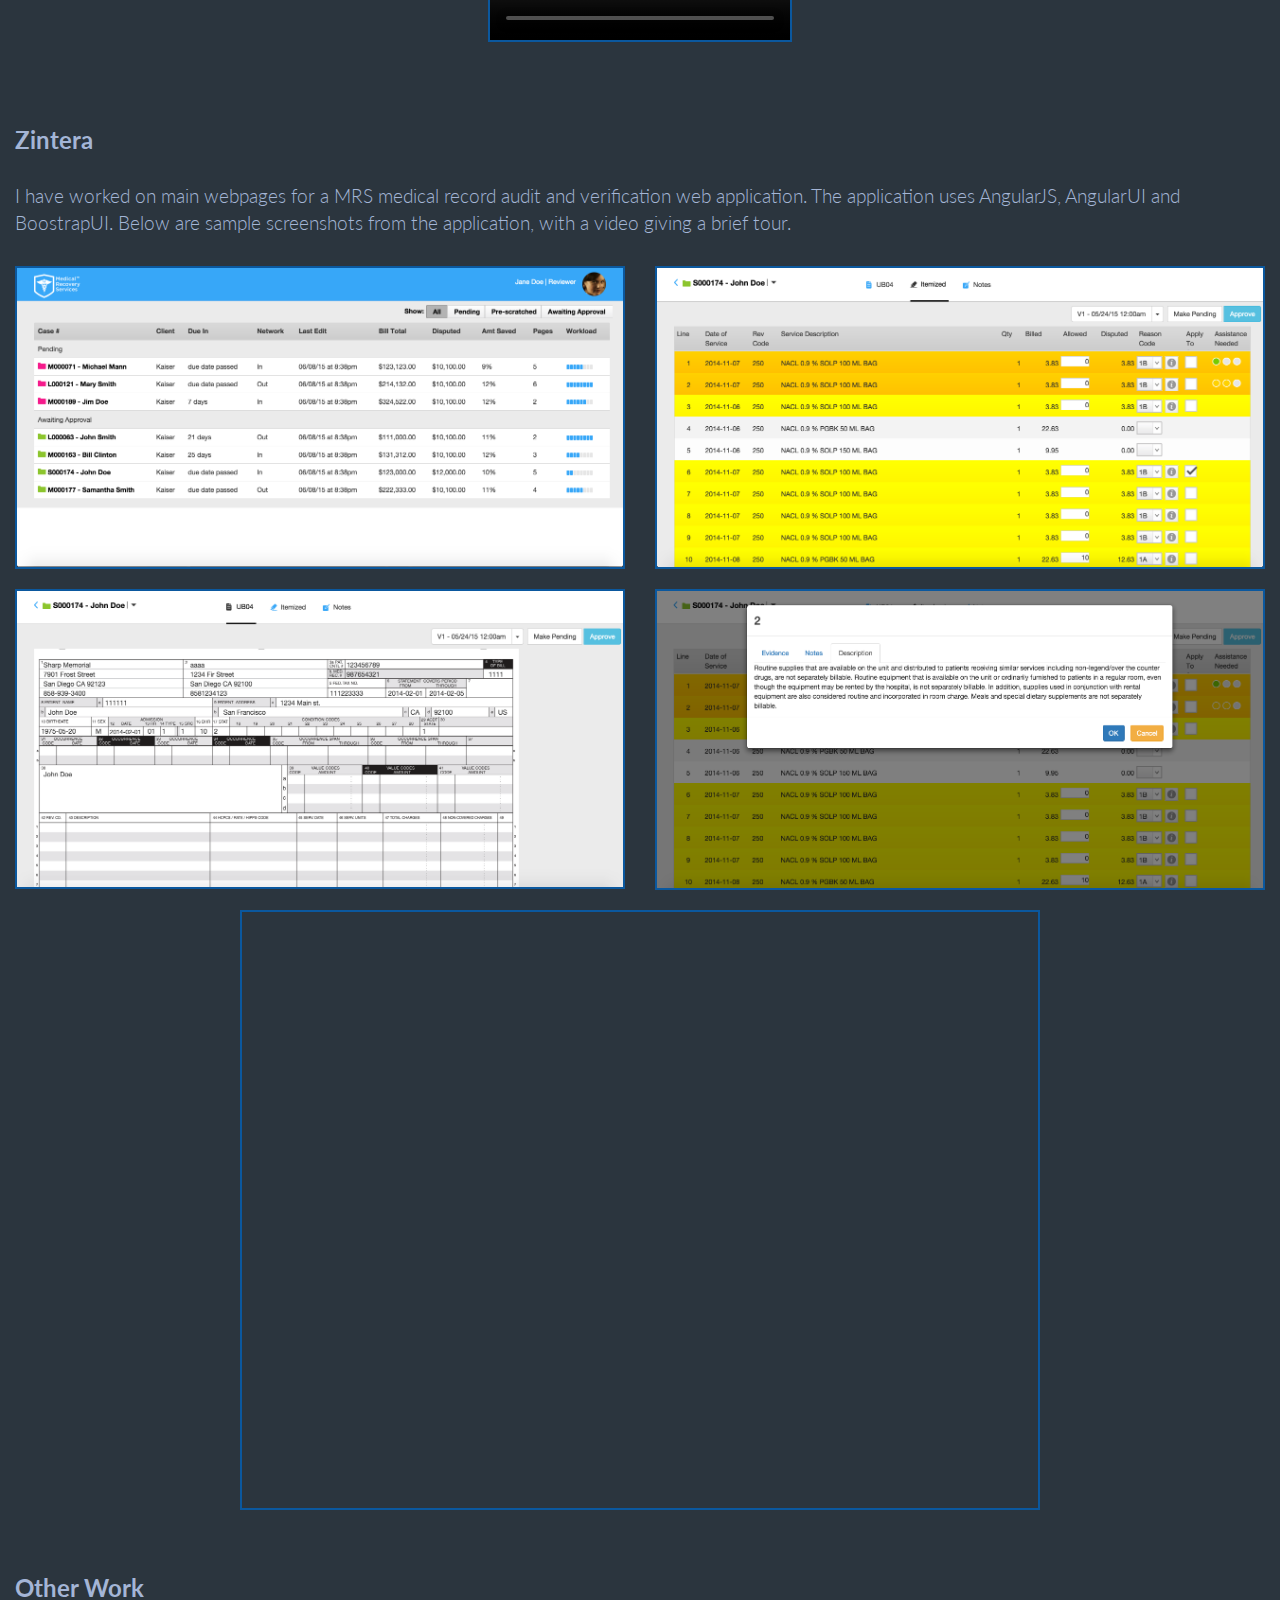
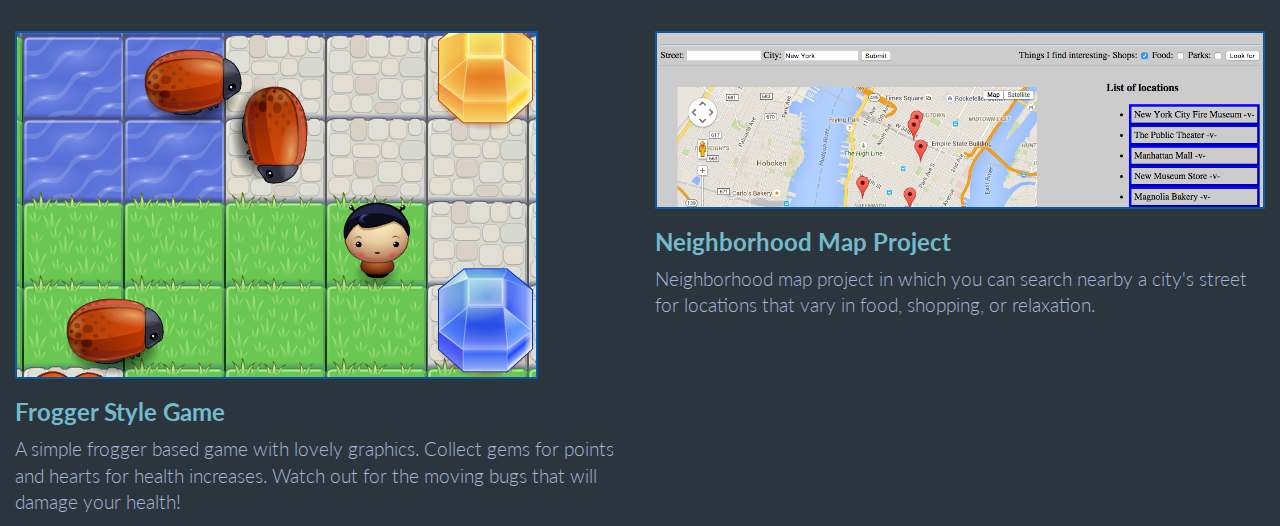
==== commit 0ceee525: "added clipcast link" ====
--- a/index.html
+++ b/index.html
@@ -27,7 +27,7 @@
         <br>
         <div class="row">
             <div class="col-md-12">
-                <h3><b>ClipCast</b></h3>
+                <h3><b><a href="https://clipcast.io">ClipCast</a></b>></h3>
             </div>
         </div>
         <div class="row">
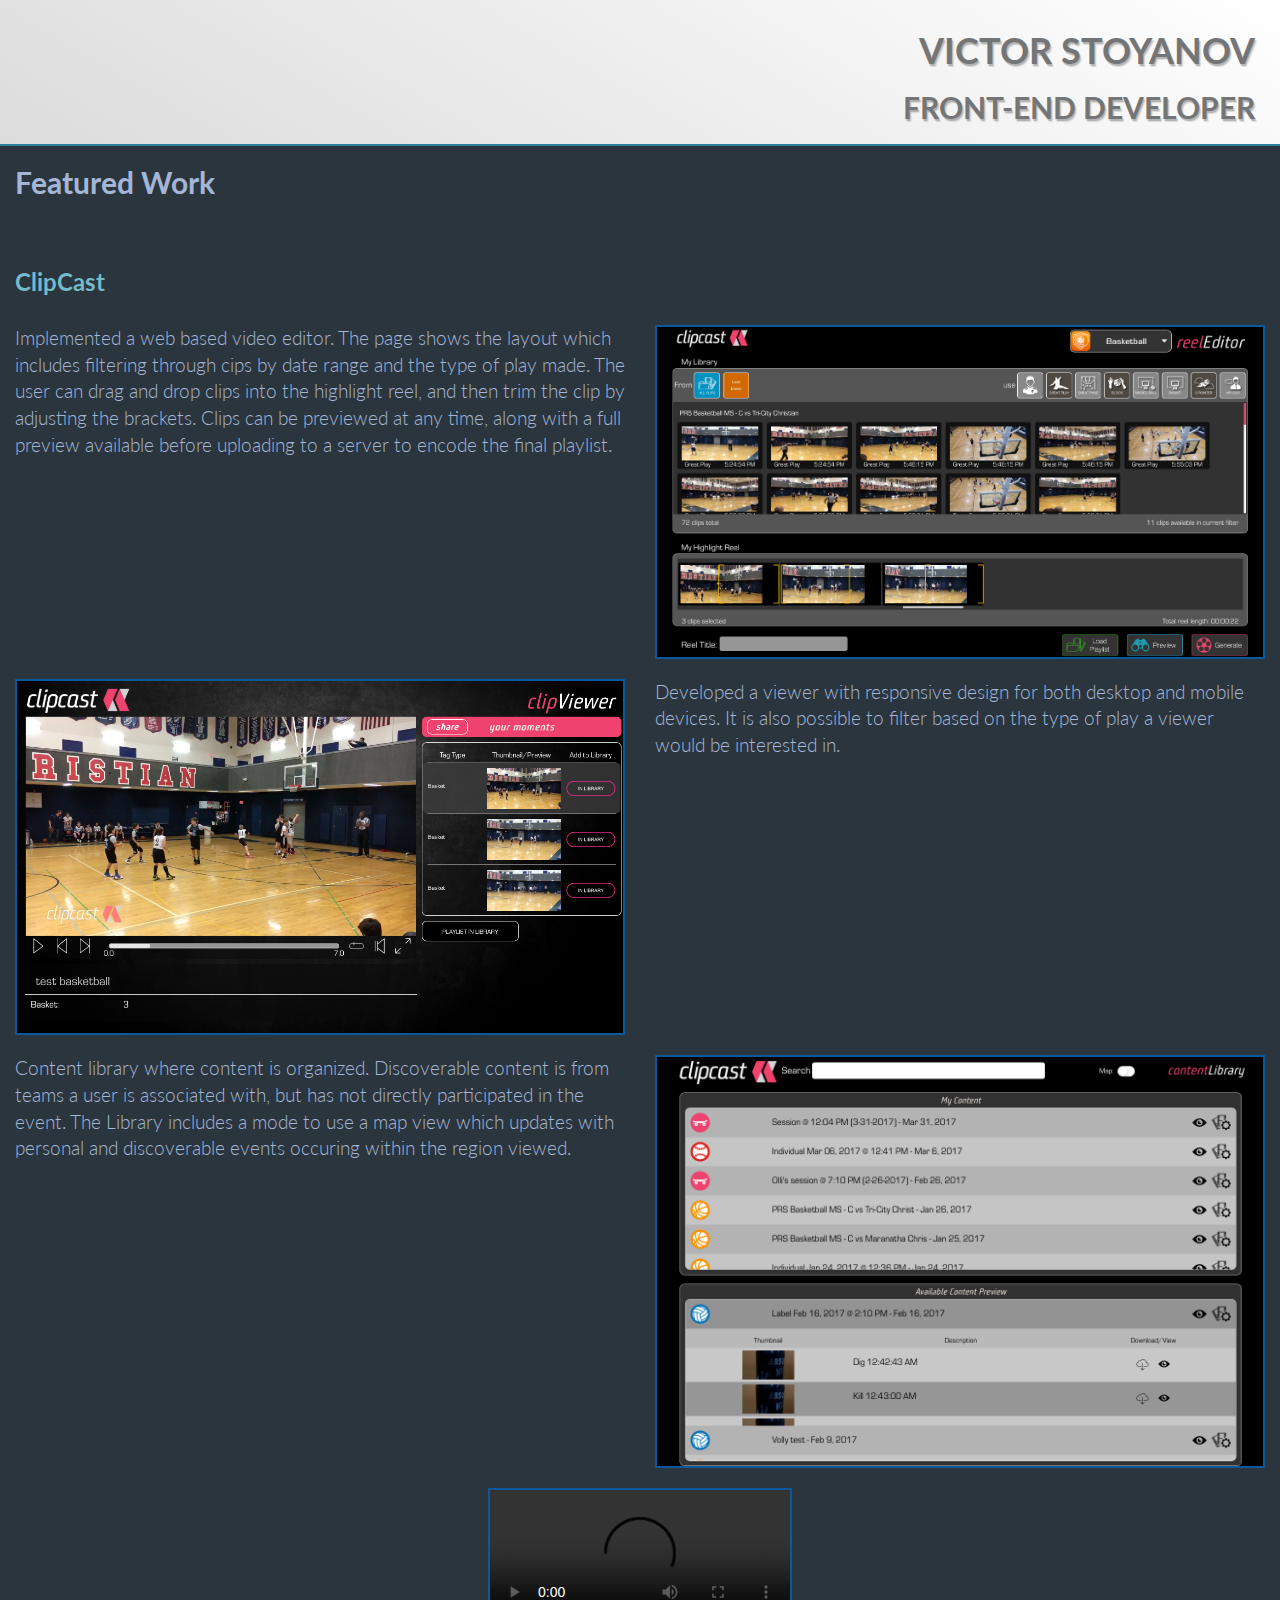
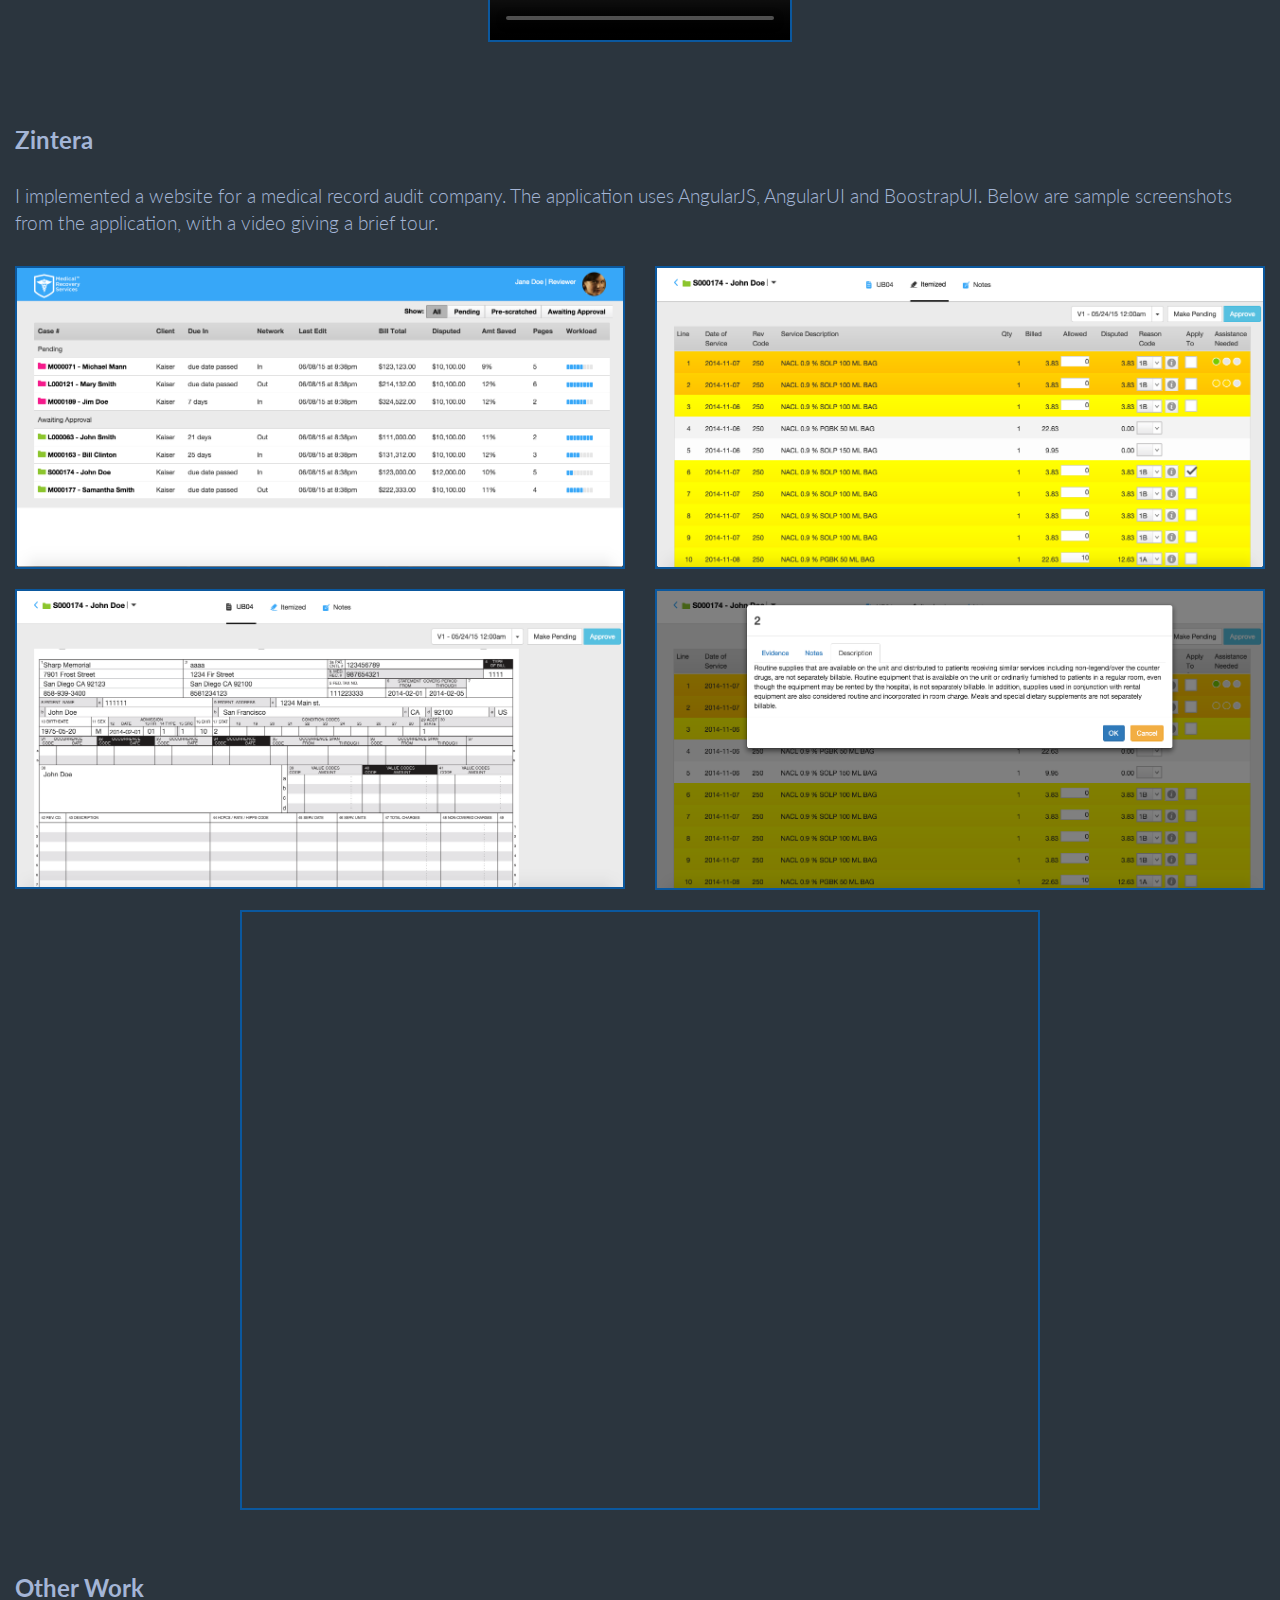
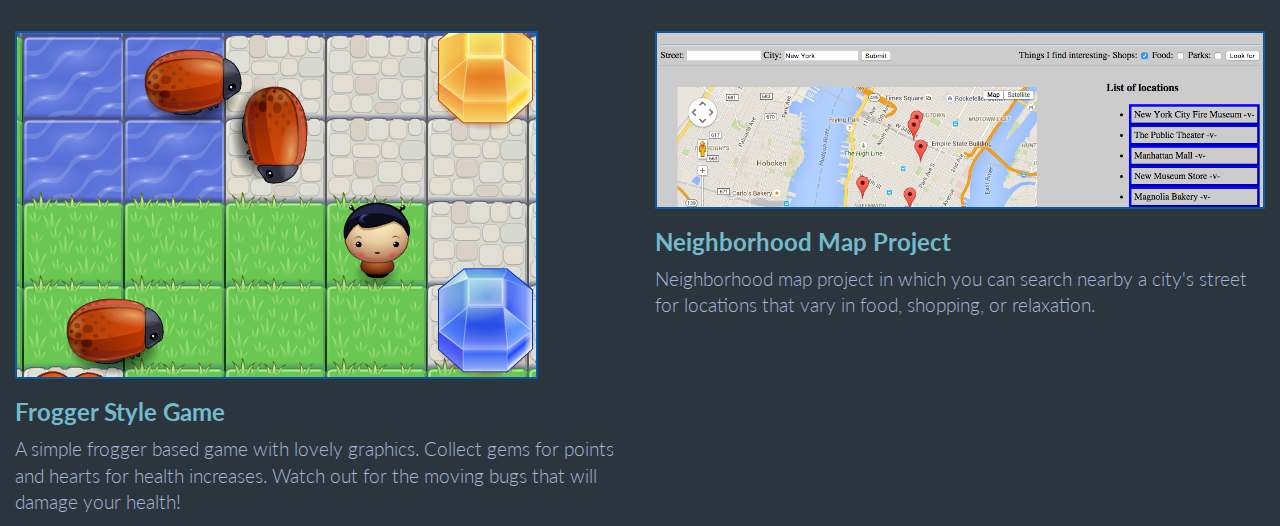
==== commit fdff3348: "fixed >, tweaked sentence" ====
--- a/index.html
+++ b/index.html
@@ -27,7 +27,7 @@
         <br>
         <div class="row">
             <div class="col-md-12">
-                <h3><b><a href="https://clipcast.io">ClipCast</a></b>></h3>
+                <h3><b><a href="https://clipcast.io">ClipCast</a></b></h3>
             </div>
         </div>
         <div class="row">
@@ -82,7 +82,7 @@
         <div class="row">
             <div class="col-md-12">
                 <p>
-                    I have worked on main webpages for a MRS medical record audit and verification web application. The application uses AngularJS, AngularUI and BoostrapUI. Below are sample screenshots from the application, with a video giving a brief tour.
+                    I implemented a website for a medical record audit company. The application uses AngularJS, AngularUI and BoostrapUI. Below are sample screenshots from the application, with a video giving a brief tour.
                 </p>
             </div>
         </div>
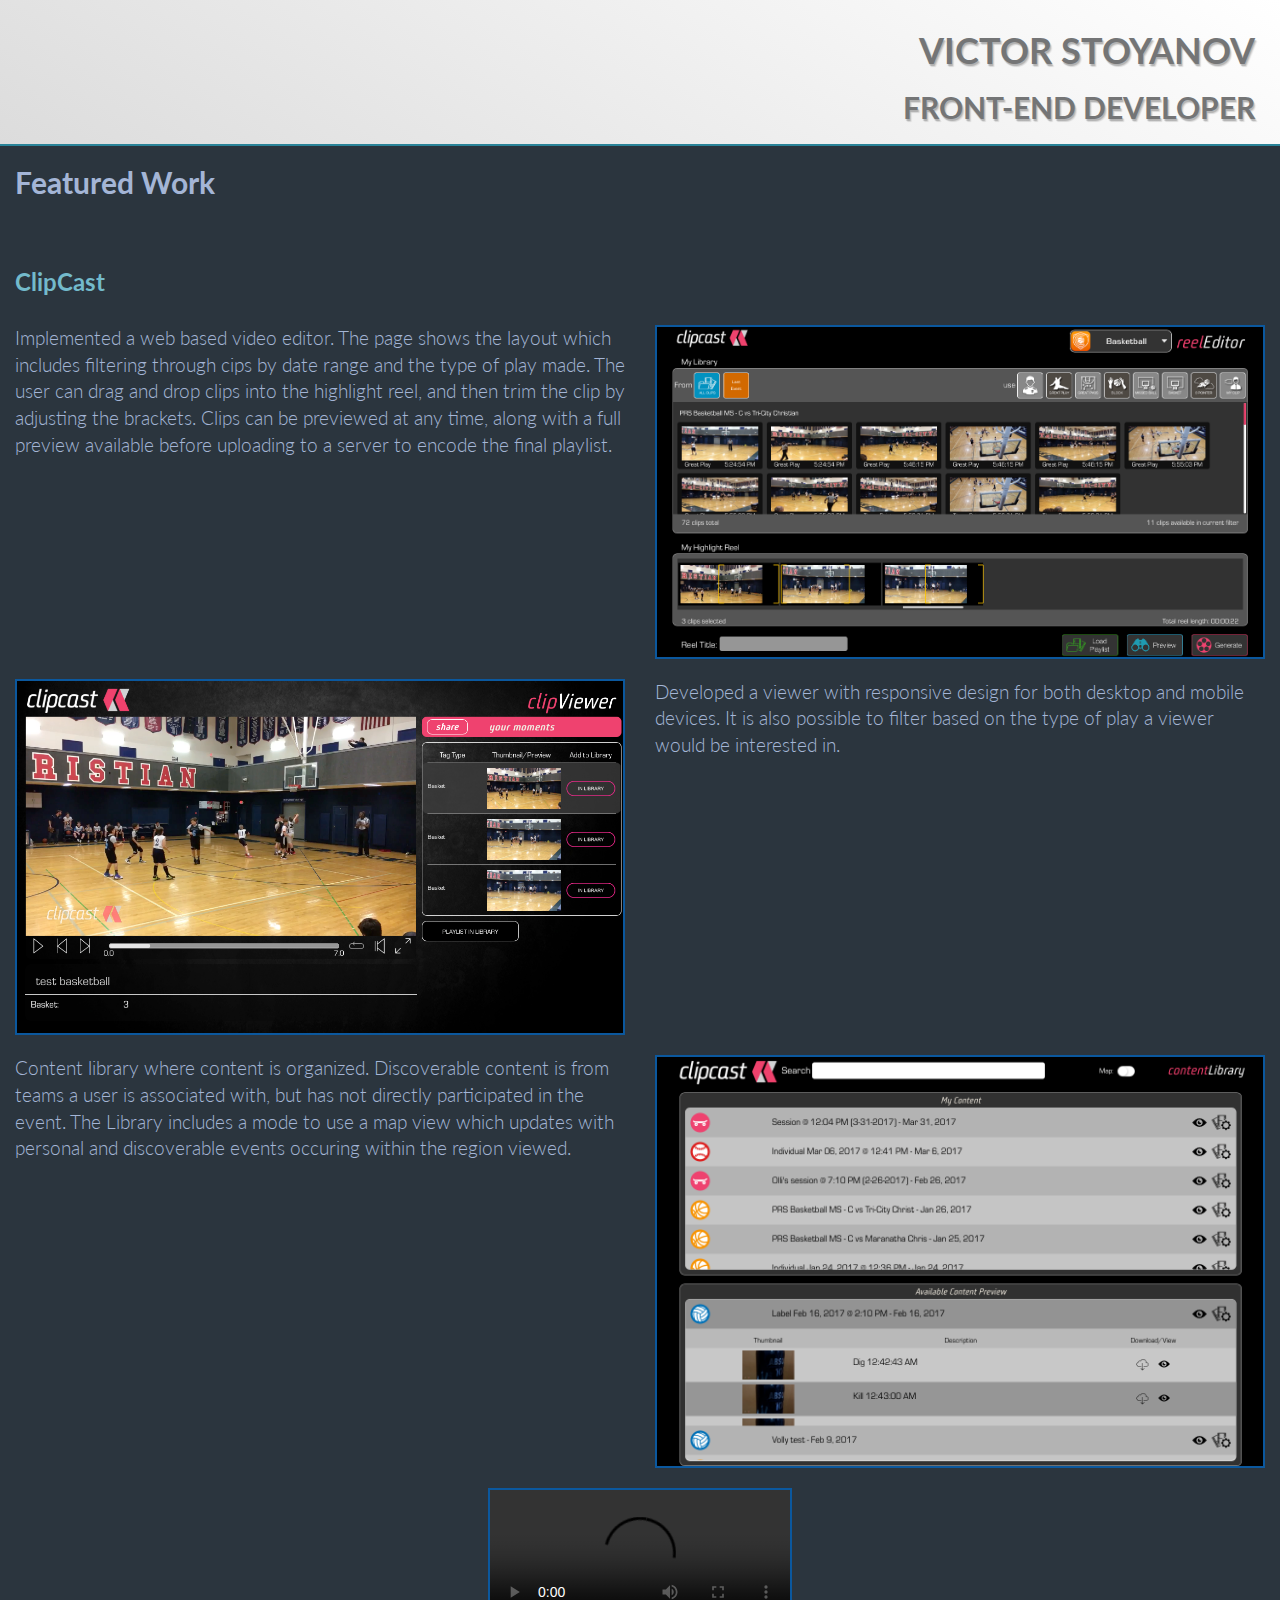
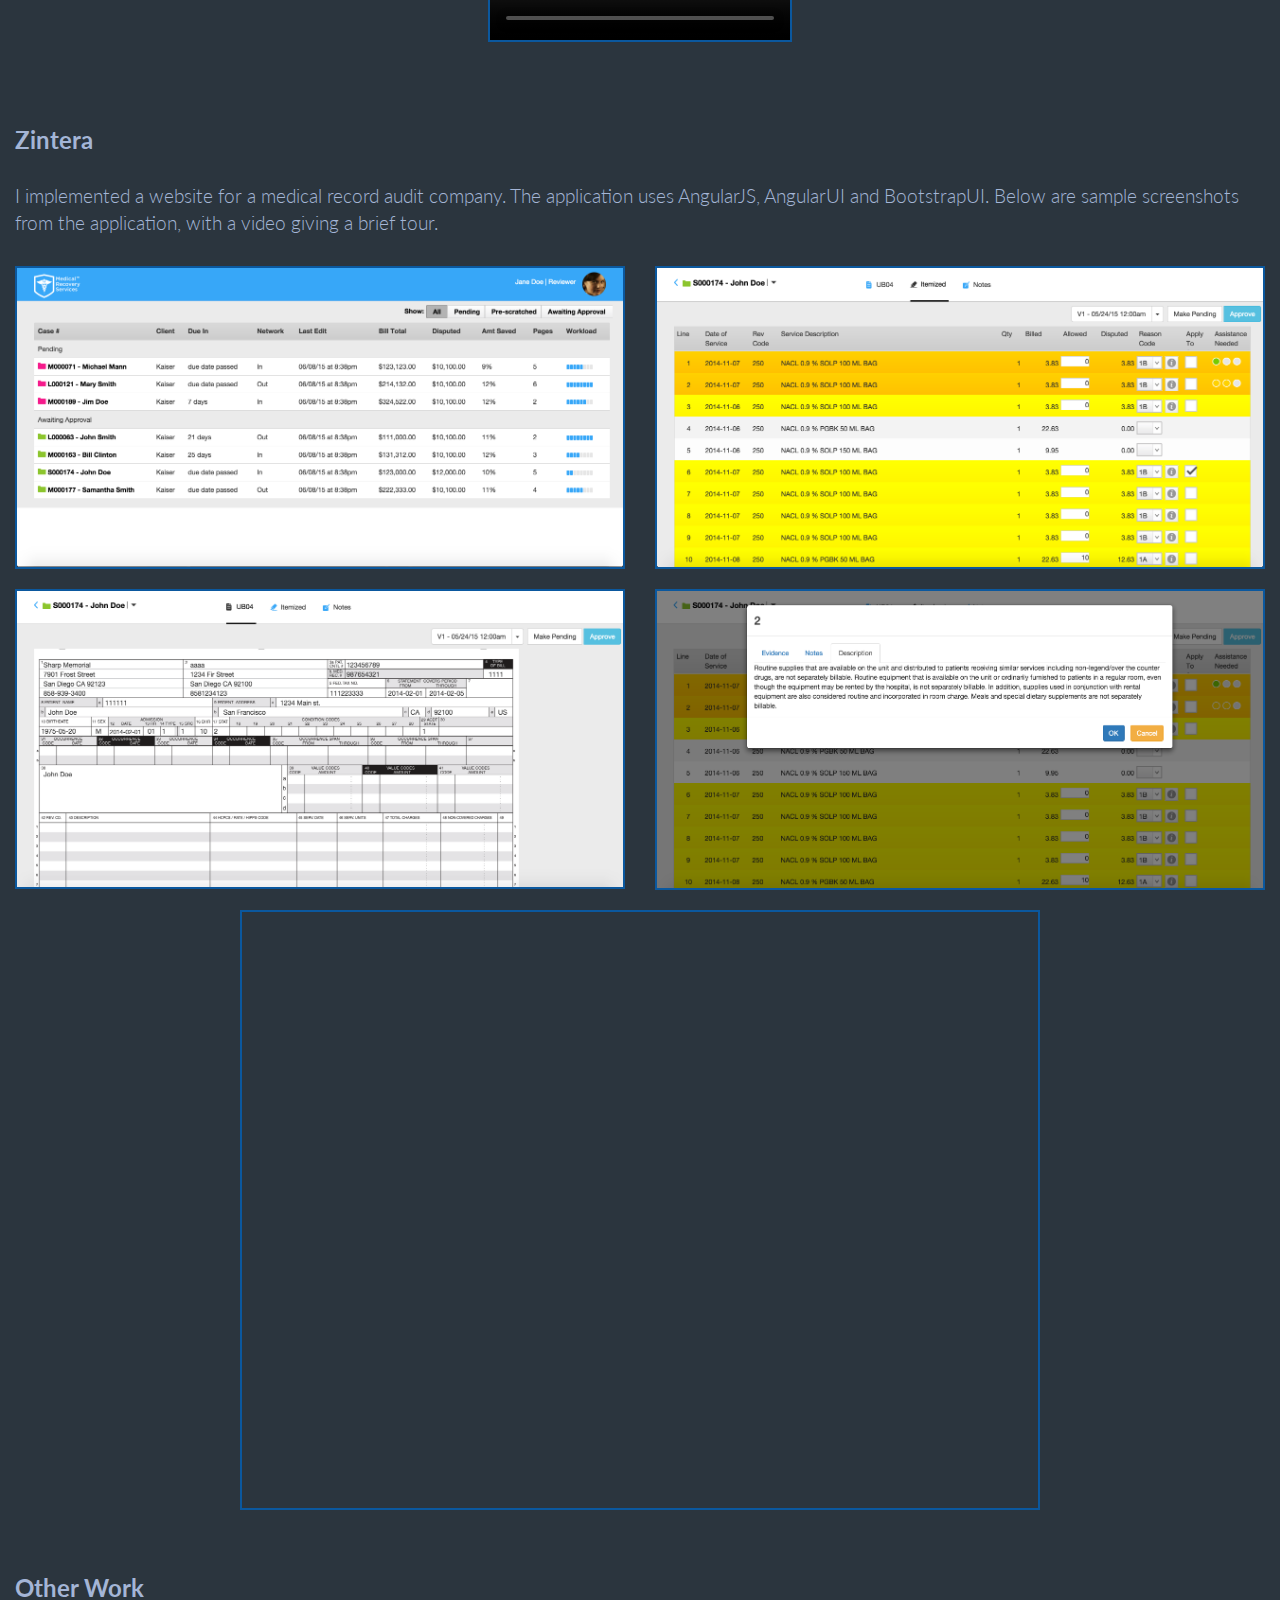
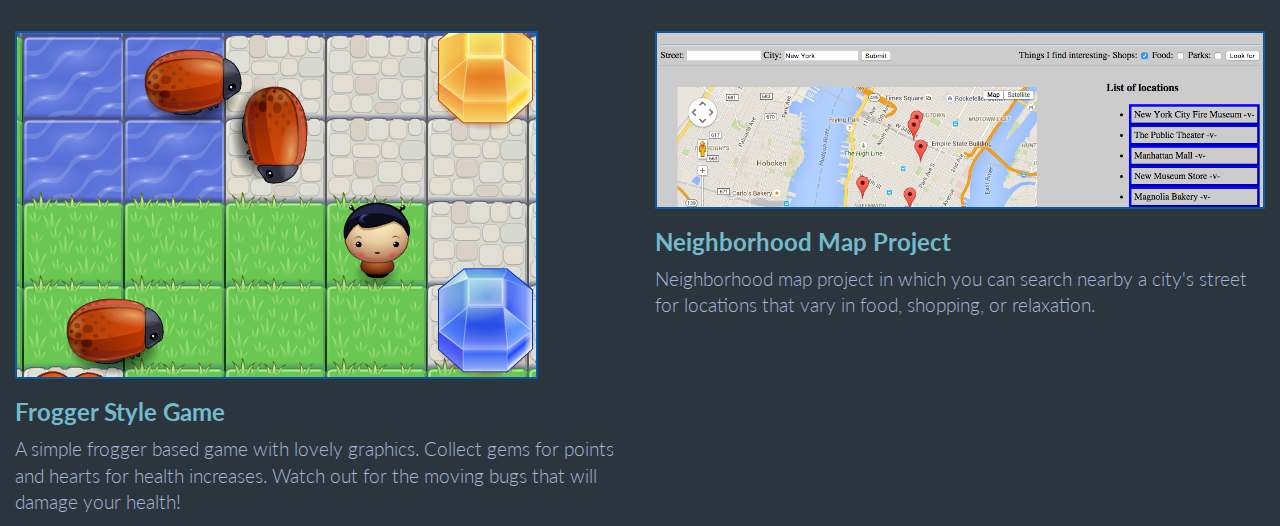
==== commit 24be1f31: "typo fix" ====
--- a/index.html
+++ b/index.html
@@ -82,7 +82,7 @@
         <div class="row">
             <div class="col-md-12">
                 <p>
-                    I implemented a website for a medical record audit company. The application uses AngularJS, AngularUI and BoostrapUI. Below are sample screenshots from the application, with a video giving a brief tour.
+                    I implemented a website for a medical record audit company. The application uses AngularJS, AngularUI and BootstrapUI. Below are sample screenshots from the application, with a video giving a brief tour.
                 </p>
             </div>
         </div>
